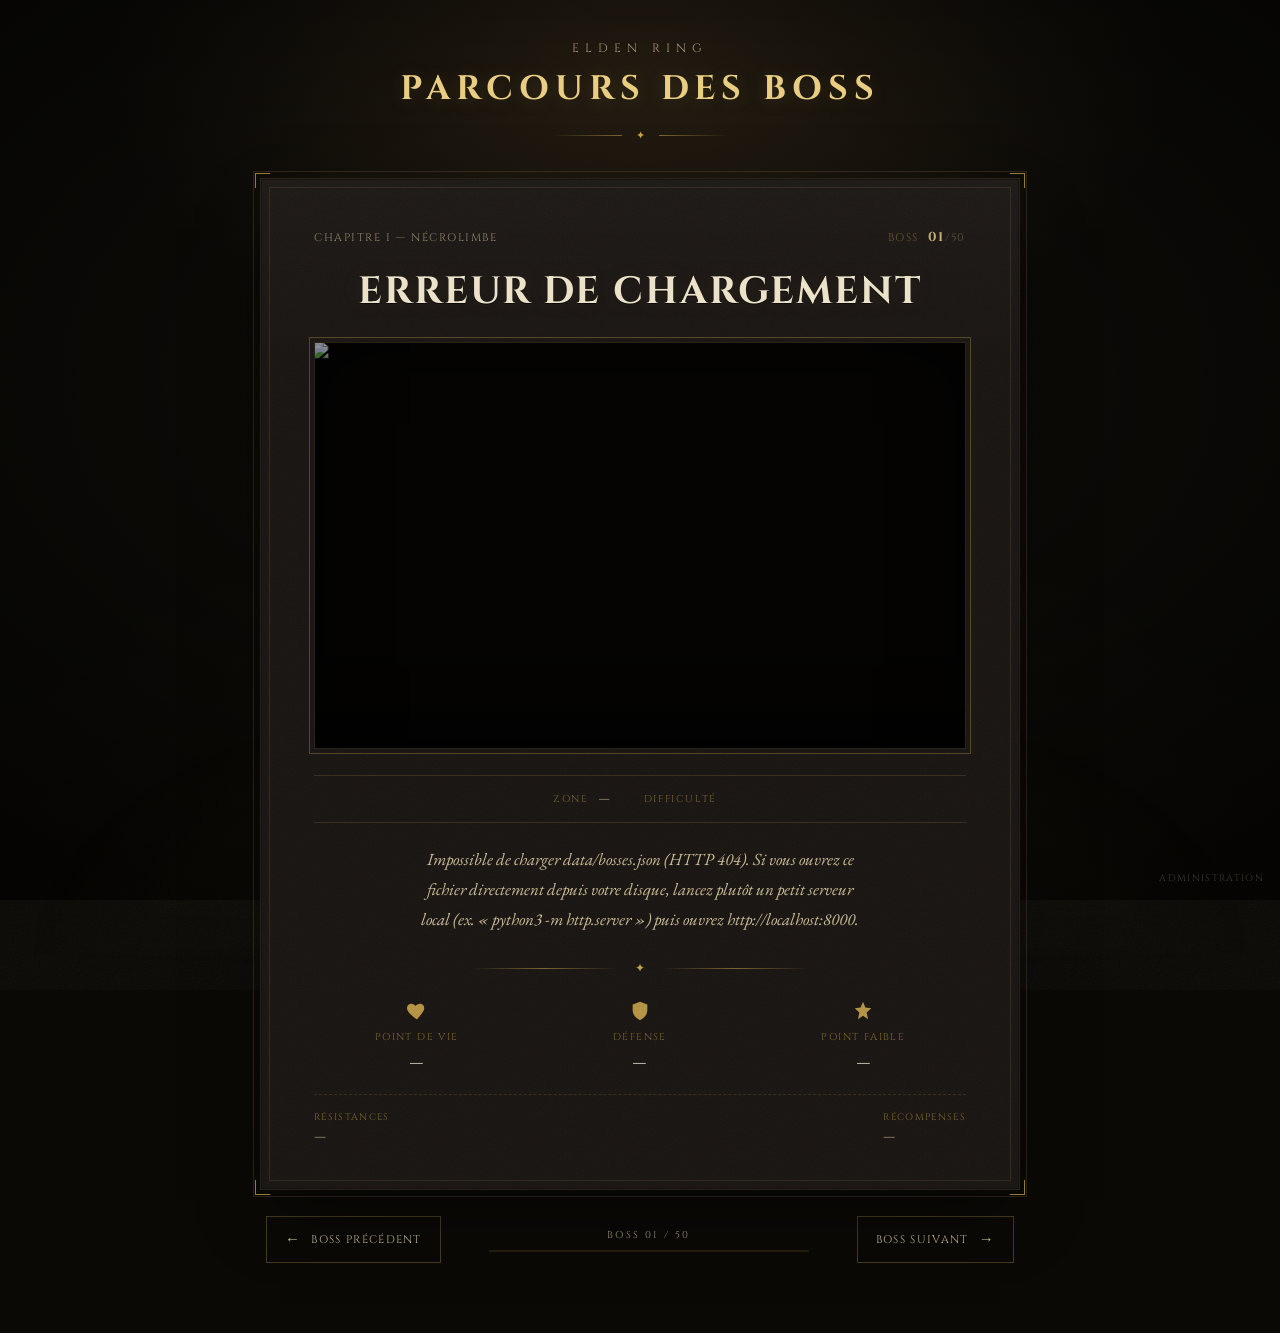
==== index.html @ 46b81570 "Add files via upload" ====
<!DOCTYPE html>
<html lang="fr">
<head>
<meta charset="UTF-8">
<meta name="viewport" content="width=device-width, initial-scale=1.0">
<title>Parcours des Boss — Elden Ring</title>
<link rel="preconnect" href="https://fonts.googleapis.com">
<link rel="preconnect" href="https://fonts.gstatic.com" crossorigin>
<link href="https://fonts.googleapis.com/css2?family=Cinzel:wght@400;500;600;700;800&family=Cinzel+Decorative:wght@700&family=EB+Garamond:ital,wght@0,400;0,500;0,600;1,400;1,500&display=swap" rel="stylesheet">
<link rel="stylesheet" href="style.css">
</head>
<body>

<div class="atmosphere" aria-hidden="true">
  <div class="grain"></div>
  <div class="vignette"></div>
  <div class="fog fog-a"></div>
  <div class="fog fog-b"></div>
  <div class="ember-field" id="emberField"></div>
</div>

<header class="site-header">
  <span class="site-eyebrow">Elden Ring</span>
  <h1 class="site-title">Parcours des Boss</h1>
  <div class="header-rule" aria-hidden="true"><span></span><i>&#10022;</i><span></span></div>
</header>

<main class="stage" id="stage">

  <section class="codex" id="codex" aria-live="polite">
    <div class="codex-frame">
      <span class="corner corner-tl" aria-hidden="true"></span>
      <span class="corner corner-tr" aria-hidden="true"></span>
      <span class="corner corner-bl" aria-hidden="true"></span>
      <span class="corner corner-br" aria-hidden="true"></span>

      <div class="codex-inner" id="codexInner">

        <div class="boss-topline">
          <span class="chapter-tag" id="chapterTag">Chapitre I — N&eacute;crolimbe</span>
          <span class="boss-number"><em>Boss</em> <b id="bossNumber">01</b><i>/50</i></span>
        </div>

        <h2 class="boss-name" id="bossName">&mdash;</h2>

        <div class="boss-portrait">
          <div class="portrait-frame">
            <img id="bossImage" src="images/bosses/placeholder.svg" alt="">
            <div class="portrait-sheen" aria-hidden="true"></div>
          </div>
        </div>

        <div class="boss-substats">
          <div class="substat">
            <span class="substat-label">Zone</span>
            <span class="substat-value" id="bossZone">&mdash;</span>
          </div>
          <div class="substat substat-difficulty">
            <span class="substat-label">Difficult&eacute;</span>
            <span class="stars" id="bossDifficulty" aria-label="Difficult&eacute;"></span>
          </div>
        </div>

        <p class="boss-description" id="bossDescription">&nbsp;</p>

        <div class="ornament-divider" aria-hidden="true"><span></span><i>&#10022;</i><span></span></div>

        <div class="stat-grid">
          <div class="stat-block">
            <svg class="stat-icon" viewBox="0 0 24 24"><path d="M12 21s-7.5-4.7-10.2-9.4C.2 8.6 1.4 5 5 4.2c2.2-.5 4.2.6 5.5 2.4C11.8 4.8 13.8 3.7 16 4.2c3.6.8 4.8 4.4 3.2 7.4C16.5 16.3 12 21 12 21z"/></svg>
            <span class="stat-label">Point de Vie</span>
            <span class="stat-value" id="statHp">&mdash;</span>
          </div>
          <div class="stat-block">
            <svg class="stat-icon" viewBox="0 0 24 24"><path d="M12 2 4 5v6c0 5 3.4 8.9 8 11 4.6-2.1 8-6 8-11V5l-8-3z"/></svg>
            <span class="stat-label">D&eacute;fense</span>
            <span class="stat-value" id="statDef">&mdash;</span>
          </div>
          <div class="stat-block">
            <svg class="stat-icon" viewBox="0 0 24 24"><path d="m12 2 2.6 6.2L21 9l-5 4.5L17.5 21 12 17.3 6.5 21 8 13.5 3 9l6.4-.8z"/></svg>
            <span class="stat-label">Point Faible</span>
            <span class="stat-value" id="statWeak">&mdash;</span>
          </div>
        </div>

        <div class="stat-line">
          <span><span class="stat-line-label">R&eacute;sistances</span><span id="statResist">&mdash;</span></span>
          <span><span class="stat-line-label">R&eacute;compenses</span><span id="statRewards">&mdash;</span></span>
        </div>

      </div>
    </div>

    <nav class="boss-nav" aria-label="Navigation entre les boss">
      <button type="button" class="nav-btn nav-prev" id="prevBtn">
        <span class="nav-arrow">&larr;</span><span class="nav-label">Boss pr&eacute;c&eacute;dent</span>
      </button>

      <div class="progress-wrap">
        <span class="progress-text" id="progressText">BOSS 01 / 50</span>
        <div class="progress-bar"><div class="progress-fill" id="progressFill"></div></div>
      </div>

      <button type="button" class="nav-btn nav-next" id="nextBtn">
        <span class="nav-label">Boss suivant</span><span class="nav-arrow">&rarr;</span>
      </button>
    </nav>
  </section>

</main>

<a class="admin-link" href="admin/index.html">Administration</a>

<div class="chapter-veil" id="chapterVeil" aria-hidden="true">
  <div class="chapter-veil-inner">
    <span class="cv-eyebrow" id="cvEyebrow">Chapitre II</span>
    <h2 class="cv-title" id="cvTitle">Liurnia</h2>
    <span class="cv-sub" id="cvSub">Des Lacs</span>
    <div class="cv-rule"><span></span><i>&#10022;</i><span></span></div>
  </div>
</div>

<script src="script.js"></script>
</body>
</html>
---- style.css ----
/* ================================================================
   TOKENS
================================================================ */
:root{
  --c-void:        #0a0906;
  --c-void-2:      #0f0d09;
  --c-stone:       #171310;
  --c-stone-2:     #1e1811;
  --c-stone-edge:  #2a2317;
  --c-parchment:   #cdbd97;
  --c-parchment-2: #a99a78;
  --c-bone:        #ece2c9;
  --c-gold:        #c7a24c;
  --c-gold-bright: #e8cd83;
  --c-gold-dim:    #7d6532;
  --c-ember:       #7c4327;
  --c-ember-bright:#b6733c;
  --c-shadow:      rgba(0,0,0,.55);

  --f-display: 'Cinzel', 'Cinzel Decorative', 'Times New Roman', serif;
  --f-body:    'EB Garamond', 'Georgia', serif;

  --radius: 2px;
  --dur-fast: .5s;
  --dur-slow: 1.1s;
  --ease-soft: cubic-bezier(.22,.61,.28,1);
}

*{ box-sizing: border-box; }

html{ scroll-behavior: smooth; }

body{
  margin:0;
  min-height:100vh;
  background: var(--c-void);
  color: var(--c-parchment);
  font-family: var(--f-body);
  overflow-x:hidden;
  position:relative;
}

::selection{ background: var(--c-gold-dim); color: var(--c-bone); }

@media (prefers-reduced-motion: reduce){
  *{ animation-duration: .01ms !important; animation-iteration-count: 1 !important; transition-duration: .01ms !important; scroll-behavior:auto !important; }
}

/* ================================================================
   ATMOSPHERE — background texture, vignette, fog, embers
================================================================ */
.atmosphere{
  position:fixed; inset:0; z-index:0; pointer-events:none;
  background:
    radial-gradient(ellipse 70% 55% at 50% 8%, #241c11 0%, transparent 60%),
    radial-gradient(ellipse 90% 70% at 50% 100%, #14100a 0%, var(--c-void) 65%),
    linear-gradient(180deg, #0d0b08 0%, var(--c-void) 45%, #0c0a07 100%);
}

.grain{
  position:absolute; inset:-10%;
  opacity:.05; mix-blend-mode: overlay;
  background-image: url("data:image/svg+xml;utf8,<svg xmlns='http://www.w3.org/2000/svg' width='140' height='140'><filter id='n'><feTurbulence type='fractalNoise' baseFrequency='0.9' numOctaves='2' stitchTiles='stitch'/></filter><rect width='100%25' height='100%25' filter='url(%23n)'/></svg>");
  background-size: 180px 180px;
}

.vignette{
  position:absolute; inset:0;
  background: radial-gradient(ellipse 75% 65% at 50% 42%, transparent 45%, rgba(0,0,0,.6) 100%);
}

.fog{
  position:absolute; height:46vh; width:140%; left:-20%;
  background: radial-gradient(ellipse 50% 100% at 50% 100%, rgba(140,120,80,.06), transparent 70%);
  filter: blur(6px);
}
.fog-a{ bottom:-6vh; animation: driftFog 46s linear infinite; }
.fog-b{ bottom:-2vh; opacity:.6; animation: driftFog 68s linear infinite reverse; }
@keyframes driftFog{
  0%{ transform: translateX(-4%); }
  50%{ transform: translateX(4%); }
  100%{ transform: translateX(-4%); }
}

.ember-field{ position:absolute; inset:0; overflow:hidden; }
.ember{
  position:absolute; bottom:-10px; width:3px; height:3px; border-radius:50%;
  background: var(--c-gold);
  box-shadow: 0 0 4px 1px rgba(199,162,76,.6);
  opacity:0;
  animation-name: emberRise;
  animation-timing-function: ease-in-out;
  animation-iteration-count: infinite;
}
@keyframes emberRise{
  0%{ transform: translateY(0) translateX(0); opacity:0; }
  8%{ opacity:.55; }
  90%{ opacity:.25; }
  100%{ transform: translateY(-92vh) translateX(20px); opacity:0; }
}

/* ================================================================
   HEADER
================================================================ */
.site-header{
  position:relative; z-index:2;
  text-align:center;
  padding: 40px 20px 8px;
}
.site-eyebrow{
  display:block;
  font-family: var(--f-display);
  font-size: 12px;
  letter-spacing: .5em;
  color: var(--c-parchment-2);
  text-transform: uppercase;
}
.site-title{
  margin: 10px 0 0;
  font-family: var(--f-display);
  font-weight: 700;
  font-size: clamp(22px, 3.4vw, 34px);
  letter-spacing: .18em;
  text-transform: uppercase;
  color: var(--c-gold-bright);
  text-shadow: 0 2px 18px rgba(199,162,76,.18);
}
.header-rule{
  display:flex; align-items:center; justify-content:center; gap:14px;
  max-width:260px; margin: 16px auto 0; color: var(--c-gold-dim);
}
.header-rule span{ height:1px; width:70px; background: linear-gradient(90deg, transparent, var(--c-gold-dim)); }
.header-rule span:last-child{ background: linear-gradient(270deg, transparent, var(--c-gold-dim)); }
.header-rule i{ font-style:normal; font-size:11px; color: var(--c-gold); }

/* ================================================================
   STAGE / CODEX CARD
================================================================ */
.stage{
  position:relative; z-index:2;
  display:flex; flex-direction:column; align-items:center;
  padding: 28px 18px 70px;
  min-height: 70vh;
}

.codex{
  width:100%; max-width: 760px;
  display:flex; flex-direction:column; align-items:center;
}

.codex-frame{
  position:relative; width:100%;
  background:
    linear-gradient(180deg, rgba(255,255,255,.02), transparent 18%),
    var(--c-stone);
  border: 1px solid var(--c-stone-edge);
  outline: 1px solid rgba(199,162,76,.16);
  outline-offset: 6px;
  box-shadow: 0 30px 70px -20px var(--c-shadow), 0 0 0 1px rgba(0,0,0,.4) inset;
  padding: 8px;
}
.codex-frame::before{ /* subtle stone texture */
  content:""; position:absolute; inset:0;
  background-image: url("data:image/svg+xml;utf8,<svg xmlns='http://www.w3.org/2000/svg' width='90' height='90'><filter id='n'><feTurbulence type='fractalNoise' baseFrequency='0.75' numOctaves='2'/></filter><rect width='100%25' height='100%25' filter='url(%23n)' opacity='0.05'/></svg>");
  pointer-events:none;
}

.corner{
  position:absolute; width:15px; height:15px;
  border: 1px solid var(--c-gold);
  opacity:.75;
}
.corner-tl{ top:-6px; left:-6px; border-right:none; border-bottom:none; }
.corner-tr{ top:-6px; right:-6px; border-left:none; border-bottom:none; }
.corner-bl{ bottom:-6px; left:-6px; border-right:none; border-top:none; }
.corner-br{ bottom:-6px; right:-6px; border-left:none; border-top:none; }

.codex-inner{
  position:relative;
  padding: 40px 44px 36px;
  border: 1px solid rgba(199,162,76,.14);
}

/* --- top line: chapter + boss number --- */
.boss-topline{
  display:flex; align-items:baseline; justify-content:space-between;
  font-family: var(--f-display);
  text-transform: uppercase;
  font-size: 11px;
  letter-spacing:.14em;
  color: var(--c-parchment-2);
  margin-bottom: 22px;
  opacity:.85;
}
.chapter-tag{ animation: fadeUp var(--dur-slow) var(--ease-soft) both; }
.boss-number{ animation: fadeUp var(--dur-slow) var(--ease-soft) both; }
.boss-number em{ font-style:normal; color: var(--c-gold-dim); margin-right:5px; }
.boss-number b{ color: var(--c-gold-bright); font-size:13px; }
.boss-number i{ font-style:normal; color: var(--c-parchment-2); opacity:.6; margin-left:1px; }

/* --- boss name --- */
.boss-name{
  margin: 0 0 26px;
  text-align:center;
  font-family: var(--f-display);
  font-weight: 700;
  font-size: clamp(24px, 4vw, 38px);
  line-height:1.25;
  letter-spacing:.05em;
  text-transform: uppercase;
  color: var(--c-bone);
  text-shadow: 0 1px 0 rgba(0,0,0,.6), 0 0 26px rgba(199,162,76,.10);
  animation: fadeUp var(--dur-slow) var(--ease-soft) both;
  animation-delay: .06s;
}

/* --- portrait --- */
.boss-portrait{
  margin: 0 0 26px;
  animation: fadeUp var(--dur-slow) var(--ease-soft) both;
  animation-delay: .12s;
}
.portrait-frame{
  position:relative;
  aspect-ratio: 16 / 10;
  overflow:hidden;
  border: 1px solid var(--c-stone-edge);
  outline: 1px solid rgba(199,162,76,.35);
  outline-offset: 4px;
  background: #050403;
}
.portrait-frame img{
  width:100%; height:100%; object-fit: cover;
  display:block;
  filter: saturate(.94) contrast(1.03);
  transform: scale(1.015);
  transition: transform 1.4s var(--ease-soft), opacity .6s ease;
}
.portrait-sheen{
  position:absolute; inset:0; pointer-events:none;
  background: linear-gradient(180deg, rgba(0,0,0,.05) 0%, transparent 30%, transparent 70%, rgba(0,0,0,.55) 100%);
  box-shadow: inset 0 0 60px 10px rgba(0,0,0,.5);
}

/* --- zone / difficulty --- */
.boss-substats{
  display:flex; align-items:center; justify-content:center; gap: 34px;
  padding: 14px 0;
  margin-bottom: 22px;
  border-top: 1px solid rgba(199,162,76,.18);
  border-bottom: 1px solid rgba(199,162,76,.18);
  animation: fadeUp var(--dur-slow) var(--ease-soft) both;
  animation-delay: .18s;
  flex-wrap: wrap;
}
.substat{ display:flex; align-items:center; gap:10px; }
.substat-label{
  font-family: var(--f-display); font-size:10px; letter-spacing:.16em;
  text-transform:uppercase; color: var(--c-gold-dim);
}
.substat-value{
  font-family: var(--f-display); font-size:13px; letter-spacing:.08em;
  text-transform:uppercase; color: var(--c-parchment);
}
.stars{ display:inline-flex; gap:4px; }
.stars .star{ width:13px; height:13px; display:inline-block; }
.stars .star svg{ width:100%; height:100%; }
.stars .star.filled svg{ fill: var(--c-gold); }
.stars .star.empty svg{ fill: none; stroke: var(--c-gold-dim); stroke-width:1.4; }

/* --- description --- */
.boss-description{
  margin: 0 auto 8px;
  max-width: 56ch;
  text-align:center;
  font-family: var(--f-body);
  font-style: italic;
  font-size: 17px;
  line-height:1.75;
  color: var(--c-parchment);
  animation: fadeUp var(--dur-slow) var(--ease-soft) both;
  animation-delay: .26s;
}

/* --- divider --- */
.ornament-divider{
  display:flex; align-items:center; justify-content:center; gap:16px;
  margin: 26px auto 24px; max-width: 340px;
  color: var(--c-gold-dim);
  animation: fadeUp var(--dur-slow) var(--ease-soft) both;
  animation-delay: .3s;
}
.ornament-divider span{ height:1px; flex:1; background: linear-gradient(90deg, transparent, var(--c-gold-dim), transparent); }
.ornament-divider i{ font-style:normal; font-size:12px; color: var(--c-gold); }

/* --- stat grid --- */
.stat-grid{
  display:grid; grid-template-columns: repeat(3, 1fr); gap: 18px;
  margin-bottom: 20px;
  animation: fadeUp var(--dur-slow) var(--ease-soft) both;
  animation-delay: .36s;
}
.stat-block{
  display:flex; flex-direction:column; align-items:center; gap:8px;
  text-align:center;
}
.stat-icon{ width:22px; height:22px; fill: var(--c-gold); opacity:.9; }
.stat-label{
  font-family: var(--f-display); font-size:10px; letter-spacing:.14em;
  text-transform:uppercase; color: var(--c-gold-dim);
}
.stat-value{
  font-family: var(--f-display); font-weight:600; font-size:16px;
  color: var(--c-bone); letter-spacing:.03em;
}

.stat-line{
  display:flex; justify-content:space-between; gap:20px; flex-wrap:wrap;
  padding-top: 16px; border-top: 1px dashed rgba(199,162,76,.18);
  font-size: 13px; color: var(--c-parchment-2);
  animation: fadeUp var(--dur-slow) var(--ease-soft) both;
  animation-delay: .42s;
}
.stat-line span{ display:block; }
.stat-line-label{
  display:block; font-family: var(--f-display); font-size:9.5px;
  letter-spacing:.14em; text-transform:uppercase; color: var(--c-gold-dim);
  margin-bottom: 3px;
}

@keyframes fadeUp{
  from{ opacity:0; transform: translateY(10px); }
  to{ opacity:1; transform: translateY(0); }
}

/* ================================================================
   TRANSITIONS between bosses (JS toggles these on #codexInner)
================================================================ */
.codex-inner.is-leaving{
  animation: leaveOut .38s ease forwards;
}
.codex-inner.is-leaving .boss-portrait img{ transform: scale(1.05); opacity:.4; }
@keyframes leaveOut{
  to{ opacity:0; transform: translateY(-8px); }
}
.codex-inner.is-entering > *{ animation-play-state: running; }

/* ================================================================
   NAVIGATION
================================================================ */
.boss-nav{
  width:100%; max-width: 760px;
  display:flex; align-items:center; justify-content:space-between; gap: 18px;
  margin-top: 26px; padding: 0 6px;
  flex-wrap: wrap;
}
.nav-btn{
  display:inline-flex; align-items:center; gap:10px;
  background:transparent; border:1px solid rgba(199,162,76,.32);
  color: var(--c-parchment); font-family: var(--f-display);
  font-size: 11px; letter-spacing:.12em; text-transform:uppercase;
  padding: 12px 18px; cursor:pointer;
  transition: border-color .3s ease, color .3s ease, background .3s ease, transform .3s ease;
}
.nav-btn:hover:not(:disabled){
  border-color: var(--c-gold); color: var(--c-gold-bright);
  background: rgba(199,162,76,.06);
}
.nav-btn:active:not(:disabled){ transform: translateY(1px); }
.nav-btn:disabled{ opacity:.25; cursor:default; }
.nav-btn:focus-visible{ outline: 2px solid var(--c-gold); outline-offset:3px; }
.nav-arrow{ font-size:15px; }

.progress-wrap{ flex:1; min-width:180px; max-width:320px; text-align:center; }
.progress-text{
  display:block; font-family: var(--f-display); font-size:10px;
  letter-spacing:.22em; color: var(--c-parchment-2); margin-bottom:8px;
}
.progress-bar{
  height:2px; width:100%; background: rgba(199,162,76,.14); position:relative;
}
.progress-fill{
  position:absolute; left:0; top:0; height:100%;
  background: linear-gradient(90deg, var(--c-gold-dim), var(--c-gold));
  transition: width .6s var(--ease-soft);
}

/* ================================================================
   ADMIN LINK (discreet)
================================================================ */
.admin-link{
  position:fixed; right:16px; bottom:14px; z-index:5;
  font-family: var(--f-display); font-size:9.5px; letter-spacing:.14em;
  text-transform:uppercase; color: var(--c-parchment-2);
  text-decoration:none; opacity:.35;
  border-bottom: 1px solid transparent;
  transition: opacity .3s ease, border-color .3s ease;
}
.admin-link:hover{ opacity:.85; border-color: var(--c-gold-dim); }

/* ================================================================
   CHAPTER VEIL (full-screen transition)
================================================================ */
.chapter-veil{
  position:fixed; inset:0; z-index:20;
  display:flex; align-items:center; justify-content:center;
  background:
    radial-gradient(ellipse 60% 50% at 50% 45%, rgba(199,162,76,.05), transparent 60%),
    var(--c-void);
  opacity:0; visibility:hidden; pointer-events:none;
  transition: opacity 1s var(--ease-soft), visibility 1s;
}
.chapter-veil::before{
  content:""; position:absolute; inset:0;
  background-image: url("data:image/svg+xml;utf8,<svg xmlns='http://www.w3.org/2000/svg' width='140' height='140'><filter id='n'><feTurbulence type='fractalNoise' baseFrequency='0.9' numOctaves='2'/></filter><rect width='100%25' height='100%25' filter='url(%23n)' opacity='0.05'/></svg>");
}
.chapter-veil.active{ opacity:1; visibility:visible; pointer-events:auto; }
.chapter-veil-inner{ text-align:center; padding: 20px; transform: translateY(6px); opacity:0; transition: opacity 1.1s var(--ease-soft) .15s, transform 1.1s var(--ease-soft) .15s; }
.chapter-veil.active .chapter-veil-inner{ opacity:1; transform: translateY(0); }
.cv-eyebrow{
  display:block; font-family: var(--f-display); font-size:13px;
  letter-spacing:.5em; text-transform:uppercase; color: var(--c-gold-dim);
}
.cv-title{
  margin: 18px 0 4px; font-family: var(--f-display); font-weight:800;
  font-size: clamp(34px, 7vw, 68px); letter-spacing:.08em; text-transform:uppercase;
  color: var(--c-gold-bright);
  text-shadow: 0 0 60px rgba(199,162,76,.28);
}
.cv-sub{
  display:block; font-family: var(--f-body); font-style:italic; font-size:17px;
  letter-spacing:.12em; color: var(--c-parchment-2); text-transform:uppercase;
}
.cv-rule{ display:flex; align-items:center; justify-content:center; gap:14px; max-width:260px; margin: 22px auto 0; color: var(--c-gold-dim); }
.cv-rule span{ height:1px; width:70px; background: linear-gradient(90deg, transparent, var(--c-gold-dim)); }
.cv-rule span:last-child{ background: linear-gradient(270deg, transparent, var(--c-gold-dim)); }
.cv-rule i{ font-style:normal; font-size:12px; color: var(--c-gold); }

/* ================================================================
   RESPONSIVE
================================================================ */
@media (max-width: 900px){
  .codex-inner{ padding: 34px 30px 30px; }
  .boss-substats{ gap:22px; }
}

@media (max-width: 620px){
  .site-header{ padding: 30px 16px 4px; }
  .site-title{ letter-spacing:.12em; }
  .codex-inner{ padding: 26px 18px 24px; }
  .boss-name{ font-size: clamp(19px, 6.4vw, 26px); margin-bottom:18px; }
  .boss-topline{ font-size:10px; }
  .stat-grid{ grid-template-columns: 1fr 1fr 1fr; gap:10px; }
  .stat-label{ font-size:8.6px; }
  .stat-value{ font-size:13px; }
  .boss-description{ font-size:15.5px; line-height:1.65; }
  .boss-nav{ justify-content:center; }
  .nav-btn{ flex:1 1 auto; justify-content:center; padding:12px 10px; font-size:10px; }
  .nav-label{ display:inline; }
  .progress-wrap{ order:3; width:100%; max-width:none; margin-top:6px; }
  .stat-line{ flex-direction:column; gap:12px; }
  .cv-title{ font-size: clamp(28px, 10vw, 44px); }
  .admin-link{ bottom:8px; right:10px; font-size:8.5px; }
}

@media (max-width: 380px){
  .nav-label{ display:none; }
  .nav-btn{ padding:12px; }
}
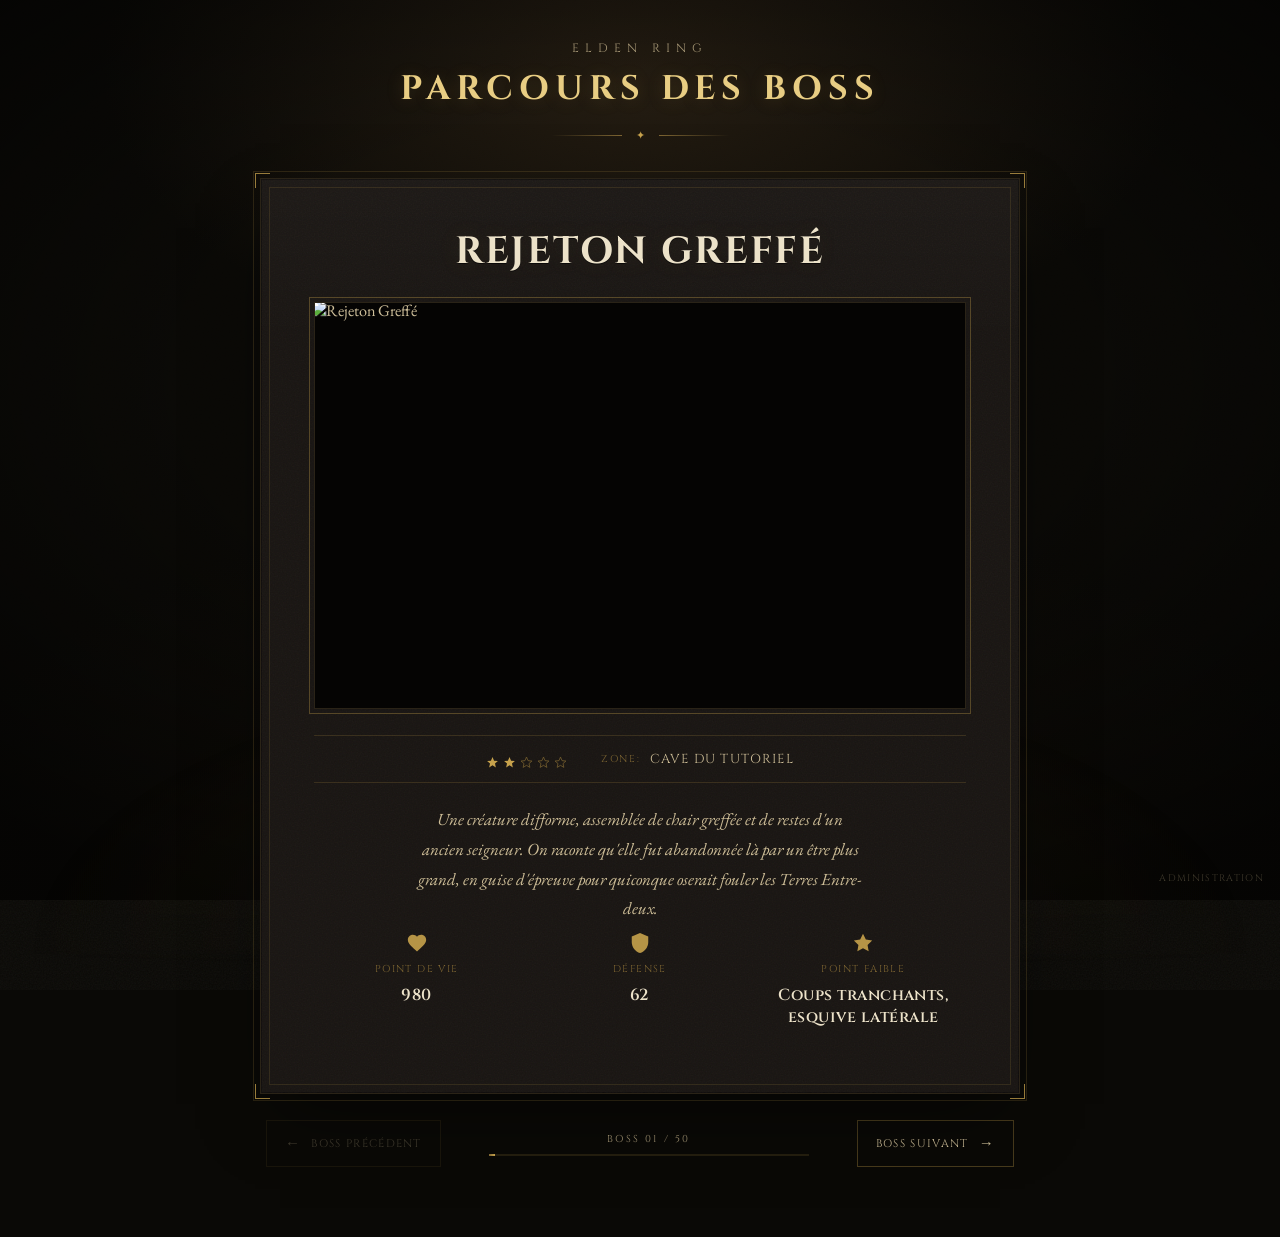
==== commit 0b69ca75: "Update index.html" ====
--- a/index.html
+++ b/index.html
@@ -34,10 +34,11 @@
       <span class="corner corner-bl" aria-hidden="true"></span>
       <span class="corner corner-br" aria-hidden="true"></span>
 
-      <div class="codex-inner" id="codexInner">
+      <!-- Structure mise à jour pour correspondre au screen -->
+      <div class="codex-inner screen-accurate" id="codexInner">
 
-        <div class="boss-topline">
-          <span class="chapter-tag" id="chapterTag">Chapitre I — N&eacute;crolimbe</span>
+        <div class="boss-topline" style="display: none;">
+          <span class="chapter-tag" id="chapterTag">Chapitre I — Nécrolimbe</span>
           <span class="boss-number"><em>Boss</em> <b id="bossNumber">01</b><i>/50</i></span>
         </div>
 
@@ -46,54 +47,56 @@
         <div class="boss-portrait">
           <div class="portrait-frame">
             <img id="bossImage" src="images/bosses/placeholder.svg" alt="">
-            <div class="portrait-sheen" aria-hidden="true"></div>
           </div>
         </div>
 
         <div class="boss-substats">
+          <div class="substat substat-difficulty">
+            <span class="substat-label" style="display: none;">Difficulté</span>
+            <span class="stars" id="bossDifficulty" aria-label="Difficulté"></span>
+          </div>
           <div class="substat">
-            <span class="substat-label">Zone</span>
+            <span class="substat-label">ZONE:</span>
             <span class="substat-value" id="bossZone">&mdash;</span>
-          </div>
-          <div class="substat substat-difficulty">
-            <span class="substat-label">Difficult&eacute;</span>
-            <span class="stars" id="bossDifficulty" aria-label="Difficult&eacute;"></span>
           </div>
         </div>
 
+        <div class="screen-divider" aria-hidden="true"></div>
+
         <p class="boss-description" id="bossDescription">&nbsp;</p>
 
-        <div class="ornament-divider" aria-hidden="true"><span></span><i>&#10022;</i><span></span></div>
+        <div class="screen-divider" aria-hidden="true"></div>
 
         <div class="stat-grid">
           <div class="stat-block">
-            <svg class="stat-icon" viewBox="0 0 24 24"><path d="M12 21s-7.5-4.7-10.2-9.4C.2 8.6 1.4 5 5 4.2c2.2-.5 4.2.6 5.5 2.4C11.8 4.8 13.8 3.7 16 4.2c3.6.8 4.8 4.4 3.2 7.4C16.5 16.3 12 21 12 21z"/></svg>
-            <span class="stat-label">Point de Vie</span>
+            <svg class="stat-icon" viewBox="0 0 24 24"><path d="M12 21.35l-1.45-1.32C5.4 15.36 2 12.28 2 8.5 2 5.42 4.42 3 7.5 3c1.74 0 3.41.81 4.5 2.09C13.09 3.81 14.76 3 16.5 3 19.58 3 22 5.42 22 8.5c0 3.78-3.4 6.86-8.55 11.54L12 21.35z"/></svg>
+            <span class="stat-label">POINT DE VIE</span>
             <span class="stat-value" id="statHp">&mdash;</span>
           </div>
           <div class="stat-block">
-            <svg class="stat-icon" viewBox="0 0 24 24"><path d="M12 2 4 5v6c0 5 3.4 8.9 8 11 4.6-2.1 8-6 8-11V5l-8-3z"/></svg>
-            <span class="stat-label">D&eacute;fense</span>
+            <svg class="stat-icon" viewBox="0 0 24 24"><path d="M12 1L3 5v6c0 5.55 3.84 10.74 9 12 5.16-1.26 9-6.45 9-12V5l-9-4z"/></svg>
+            <span class="stat-label">DÉFENSE</span>
             <span class="stat-value" id="statDef">&mdash;</span>
           </div>
           <div class="stat-block">
-            <svg class="stat-icon" viewBox="0 0 24 24"><path d="m12 2 2.6 6.2L21 9l-5 4.5L17.5 21 12 17.3 6.5 21 8 13.5 3 9l6.4-.8z"/></svg>
-            <span class="stat-label">Point Faible</span>
+            <svg class="stat-icon" viewBox="0 0 24 24"><path d="M12 2L15.09 8.26L22 9.27L17 14.14L18.18 21.02L12 17.77L5.82 21.02L7 14.14L2 9.27L8.91 8.26L12 2Z"/></svg>
+            <span class="stat-label">POINT FAIBLE</span>
             <span class="stat-value" id="statWeak">&mdash;</span>
           </div>
         </div>
 
-        <div class="stat-line">
-          <span><span class="stat-line-label">R&eacute;sistances</span><span id="statResist">&mdash;</span></span>
-          <span><span class="stat-line-label">R&eacute;compenses</span><span id="statRewards">&mdash;</span></span>
+        <div class="stat-line" style="display: none;">
+          <span><span class="stat-line-label">Résistances</span><span id="statResist">&mdash;</span></span>
+          <span><span class="stat-line-label">Récompenses</span><span id="statRewards">&mdash;</span></span>
         </div>
 
+        <div class="bottom-ornament"></div>
       </div>
     </div>
 
     <nav class="boss-nav" aria-label="Navigation entre les boss">
       <button type="button" class="nav-btn nav-prev" id="prevBtn">
-        <span class="nav-arrow">&larr;</span><span class="nav-label">Boss pr&eacute;c&eacute;dent</span>
+        <span class="nav-arrow">&larr;</span><span class="nav-label">Boss précédent</span>
       </button>
 
       <div class="progress-wrap">
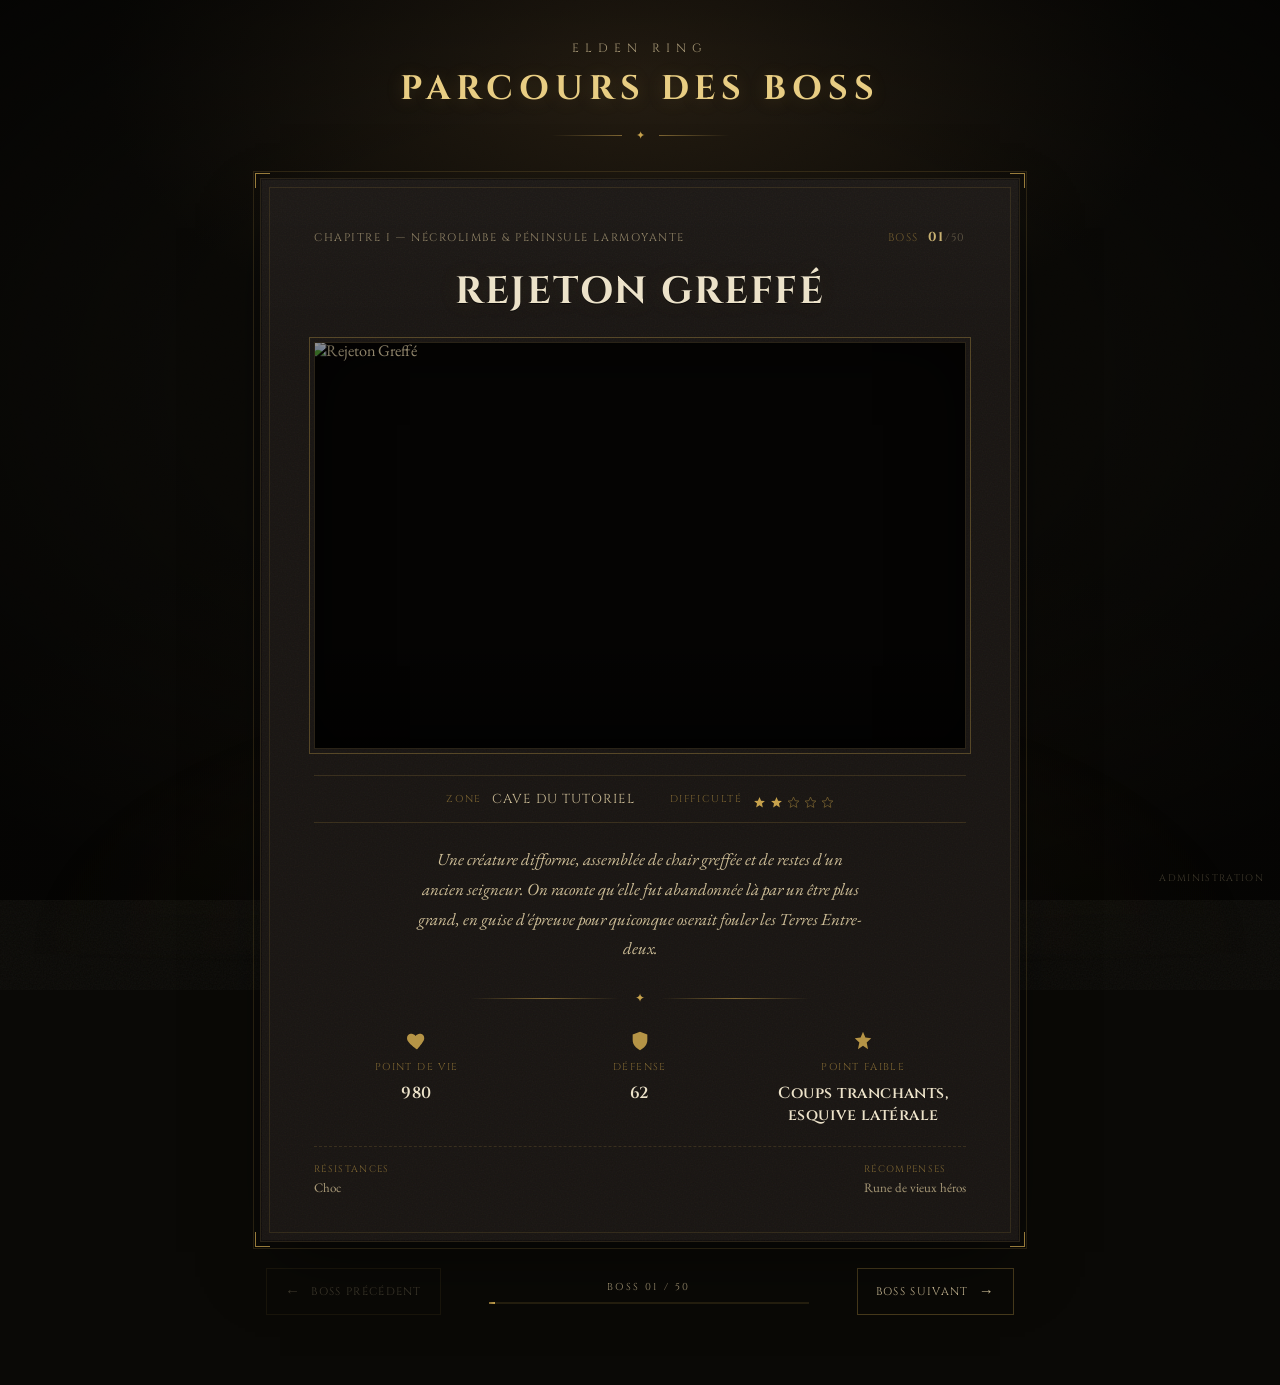
==== commit e49279c9: "Update index.html" ====
--- a/index.html
+++ b/index.html
@@ -34,11 +34,10 @@
       <span class="corner corner-bl" aria-hidden="true"></span>
       <span class="corner corner-br" aria-hidden="true"></span>
 
-      <!-- Structure mise à jour pour correspondre au screen -->
-      <div class="codex-inner screen-accurate" id="codexInner">
+      <div class="codex-inner" id="codexInner">
 
-        <div class="boss-topline" style="display: none;">
-          <span class="chapter-tag" id="chapterTag">Chapitre I — Nécrolimbe</span>
+        <div class="boss-topline">
+          <span class="chapter-tag" id="chapterTag">Chapitre I — N&eacute;crolimbe</span>
           <span class="boss-number"><em>Boss</em> <b id="bossNumber">01</b><i>/50</i></span>
         </div>
 
@@ -47,56 +46,54 @@
         <div class="boss-portrait">
           <div class="portrait-frame">
             <img id="bossImage" src="images/bosses/placeholder.svg" alt="">
+            <div class="portrait-sheen" aria-hidden="true"></div>
           </div>
         </div>
 
         <div class="boss-substats">
+          <div class="substat">
+            <span class="substat-label">Zone</span>
+            <span class="substat-value" id="bossZone">&mdash;</span>
+          </div>
           <div class="substat substat-difficulty">
-            <span class="substat-label" style="display: none;">Difficulté</span>
-            <span class="stars" id="bossDifficulty" aria-label="Difficulté"></span>
-          </div>
-          <div class="substat">
-            <span class="substat-label">ZONE:</span>
-            <span class="substat-value" id="bossZone">&mdash;</span>
+            <span class="substat-label">Difficult&eacute;</span>
+            <span class="stars" id="bossDifficulty" aria-label="Difficult&eacute;"></span>
           </div>
         </div>
 
-        <div class="screen-divider" aria-hidden="true"></div>
-
         <p class="boss-description" id="bossDescription">&nbsp;</p>
 
-        <div class="screen-divider" aria-hidden="true"></div>
+        <div class="ornament-divider" aria-hidden="true"><span></span><i>&#10022;</i><span></span></div>
 
         <div class="stat-grid">
           <div class="stat-block">
-            <svg class="stat-icon" viewBox="0 0 24 24"><path d="M12 21.35l-1.45-1.32C5.4 15.36 2 12.28 2 8.5 2 5.42 4.42 3 7.5 3c1.74 0 3.41.81 4.5 2.09C13.09 3.81 14.76 3 16.5 3 19.58 3 22 5.42 22 8.5c0 3.78-3.4 6.86-8.55 11.54L12 21.35z"/></svg>
-            <span class="stat-label">POINT DE VIE</span>
+            <svg class="stat-icon" viewBox="0 0 24 24"><path d="M12 21s-7.5-4.7-10.2-9.4C.2 8.6 1.4 5 5 4.2c2.2-.5 4.2.6 5.5 2.4C11.8 4.8 13.8 3.7 16 4.2c3.6.8 4.8 4.4 3.2 7.4C16.5 16.3 12 21 12 21z"/></svg>
+            <span class="stat-label">Point de Vie</span>
             <span class="stat-value" id="statHp">&mdash;</span>
           </div>
           <div class="stat-block">
-            <svg class="stat-icon" viewBox="0 0 24 24"><path d="M12 1L3 5v6c0 5.55 3.84 10.74 9 12 5.16-1.26 9-6.45 9-12V5l-9-4z"/></svg>
-            <span class="stat-label">DÉFENSE</span>
+            <svg class="stat-icon" viewBox="0 0 24 24"><path d="M12 2 4 5v6c0 5 3.4 8.9 8 11 4.6-2.1 8-6 8-11V5l-8-3z"/></svg>
+            <span class="stat-label">D&eacute;fense</span>
             <span class="stat-value" id="statDef">&mdash;</span>
           </div>
           <div class="stat-block">
-            <svg class="stat-icon" viewBox="0 0 24 24"><path d="M12 2L15.09 8.26L22 9.27L17 14.14L18.18 21.02L12 17.77L5.82 21.02L7 14.14L2 9.27L8.91 8.26L12 2Z"/></svg>
-            <span class="stat-label">POINT FAIBLE</span>
+            <svg class="stat-icon" viewBox="0 0 24 24"><path d="m12 2 2.6 6.2L21 9l-5 4.5L17.5 21 12 17.3 6.5 21 8 13.5 3 9l6.4-.8z"/></svg>
+            <span class="stat-label">Point Faible</span>
             <span class="stat-value" id="statWeak">&mdash;</span>
           </div>
         </div>
 
-        <div class="stat-line" style="display: none;">
-          <span><span class="stat-line-label">Résistances</span><span id="statResist">&mdash;</span></span>
-          <span><span class="stat-line-label">Récompenses</span><span id="statRewards">&mdash;</span></span>
+        <div class="stat-line">
+          <span><span class="stat-line-label">R&eacute;sistances</span><span id="statResist">&mdash;</span></span>
+          <span><span class="stat-line-label">R&eacute;compenses</span><span id="statRewards">&mdash;</span></span>
         </div>
 
-        <div class="bottom-ornament"></div>
       </div>
     </div>
 
     <nav class="boss-nav" aria-label="Navigation entre les boss">
       <button type="button" class="nav-btn nav-prev" id="prevBtn">
-        <span class="nav-arrow">&larr;</span><span class="nav-label">Boss précédent</span>
+        <span class="nav-arrow">&larr;</span><span class="nav-label">Boss pr&eacute;c&eacute;dent</span>
       </button>
 
       <div class="progress-wrap">
--- a/style.css
+++ b/style.css
@@ -159,7 +159,7 @@
   box-shadow: 0 30px 70px -20px var(--c-shadow), 0 0 0 1px rgba(0,0,0,.4) inset;
   padding: 8px;
 }
-.codex-frame::before{ /* subtle stone texture */
+.codex-frame::before{
   content:""; position:absolute; inset:0;
   background-image: url("data:image/svg+xml;utf8,<svg xmlns='http://www.w3.org/2000/svg' width='90' height='90'><filter id='n'><feTurbulence type='fractalNoise' baseFrequency='0.75' numOctaves='2'/></filter><rect width='100%25' height='100%25' filter='url(%23n)' opacity='0.05'/></svg>");
   pointer-events:none;
@@ -334,7 +334,7 @@
 }
 
 /* ================================================================
-   TRANSITIONS between bosses (JS toggles these on #codexInner)
+   TRANSITIONS between bosses
 ================================================================ */
 .codex-inner.is-leaving{
   animation: leaveOut .38s ease forwards;
@@ -386,7 +386,7 @@
 }
 
 /* ================================================================
-   ADMIN LINK (discreet)
+   ADMIN LINK
 ================================================================ */
 .admin-link{
   position:fixed; right:16px; bottom:14px; z-index:5;
@@ -399,7 +399,7 @@
 .admin-link:hover{ opacity:.85; border-color: var(--c-gold-dim); }
 
 /* ================================================================
-   CHAPTER VEIL (full-screen transition)
+   CHAPTER VEIL
 ================================================================ */
 .chapter-veil{
   position:fixed; inset:0; z-index:20;
@@ -435,6 +435,142 @@
 .cv-rule span{ height:1px; width:70px; background: linear-gradient(90deg, transparent, var(--c-gold-dim)); }
 .cv-rule span:last-child{ background: linear-gradient(270deg, transparent, var(--c-gold-dim)); }
 .cv-rule i{ font-style:normal; font-size:12px; color: var(--c-gold); }
+
+
+/* ================================================================
+   OVERRIDE: DESIGN IDENTIQUE AU SCREENSHOT
+================================================================ */
+
+.codex-inner.screen-accurate {
+  background: #0d0c0a; 
+  border: 1px solid rgba(255, 255, 255, 0.05);
+  padding: 30px 40px 40px;
+}
+
+/* Le Titre */
+.screen-accurate .boss-name {
+  font-family: var(--f-display);
+  font-size: 28px;
+  font-weight: 400;
+  letter-spacing: 0.02em;
+  color: #e5dac3;
+  text-shadow: none;
+  margin-bottom: 16px;
+}
+
+/* L'Image */
+.screen-accurate .portrait-frame {
+  border: 1px solid #000;
+  outline: none;
+  box-shadow: none;
+  background: #000;
+  aspect-ratio: 16 / 9;
+}
+.screen-accurate .portrait-sheen {
+  display: none;
+}
+
+/* Étoiles et Zone */
+.screen-accurate .boss-substats {
+  display: flex;
+  flex-direction: column;
+  border: none;
+  padding: 0;
+  margin-bottom: 24px;
+  gap: 12px;
+}
+.screen-accurate .substat-difficulty {
+  order: -1;
+}
+.screen-accurate .stars .star {
+  width: 38px;
+  height: 38px;
+  margin: 0 4px;
+}
+.screen-accurate .stars .star.filled svg {
+  fill: #b59865;
+  filter: drop-shadow(0 4px 4px rgba(0,0,0,0.6));
+}
+.screen-accurate .stars .star.empty svg {
+  stroke: #b59865;
+  stroke-width: 1px;
+  opacity: 0.4;
+}
+
+.screen-accurate .substat {
+  gap: 6px;
+}
+.screen-accurate .substat-label,
+.screen-accurate .substat-value {
+  font-size: 15px;
+  color: #e5dac3;
+  letter-spacing: 0.08em;
+  text-transform: uppercase;
+  font-family: var(--f-display);
+  font-weight: 400;
+}
+
+/* Les séparateurs */
+.screen-accurate .screen-divider {
+  height: 2px;
+  width: 100%;
+  background: linear-gradient(90deg, transparent, rgba(181, 152, 101, 0.7), transparent);
+  margin: 0 auto 20px;
+  box-shadow: 0 1px 2px rgba(0,0,0,0.9);
+}
+
+.screen-accurate .ornament-divider { 
+  display: none; 
+}
+
+/* Description */
+.screen-accurate .boss-description {
+  font-family: var(--f-body);
+  font-size: 16px;
+  color: #c9bca6;
+  font-style: normal;
+  line-height: 1.5;
+  text-align: justify;
+  text-align-last: center;
+  max-width: 90%;
+  margin: 0 auto 20px;
+}
+
+/* Grille de statistiques */
+.screen-accurate .stat-grid {
+  margin-bottom: 20px;
+  gap: 10px;
+}
+.screen-accurate .stat-icon {
+  width: 22px;
+  height: 22px;
+  fill: #b59865;
+  margin-bottom: 4px;
+}
+.screen-accurate .stat-label {
+  font-size: 12px;
+  color: #b59865;
+  font-weight: 400;
+  letter-spacing: 0.05em;
+  margin-bottom: 4px;
+}
+.screen-accurate .stat-value {
+  font-size: 18px;
+  color: #e5dac3;
+  font-family: var(--f-display);
+  font-weight: 400;
+}
+
+/* Ornement décoratif du bas */
+.screen-accurate .bottom-ornament {
+  width: 100%;
+  height: 26px;
+  margin-top: 30px;
+  background-image: url("data:image/svg+xml,%3Csvg xmlns='http://www.w3.org/2000/svg' viewBox='0 0 400 30' preserveAspectRatio='xMidYMid slice'%3E%3Cpath d='M0,15 Q20,0 40,15 T80,15 T120,15 T160,15 T200,15 T240,15 T280,15 T320,15 T360,15 T400,15' fill='none' stroke='%23b59865' stroke-width='2' opacity='0.7'/%3E%3Cpath d='M0,20 Q20,5 40,20 T80,20 T120,20 T160,20 T200,20 T240,20 T280,20 T320,20 T360,20 T400,20' fill='none' stroke='%23b59865' stroke-width='1' opacity='0.4'/%3E%3C/svg%3E");
+  background-repeat: no-repeat;
+  background-position: center;
+  background-size: cover;
+}
 
 /* ================================================================
    RESPONSIVE
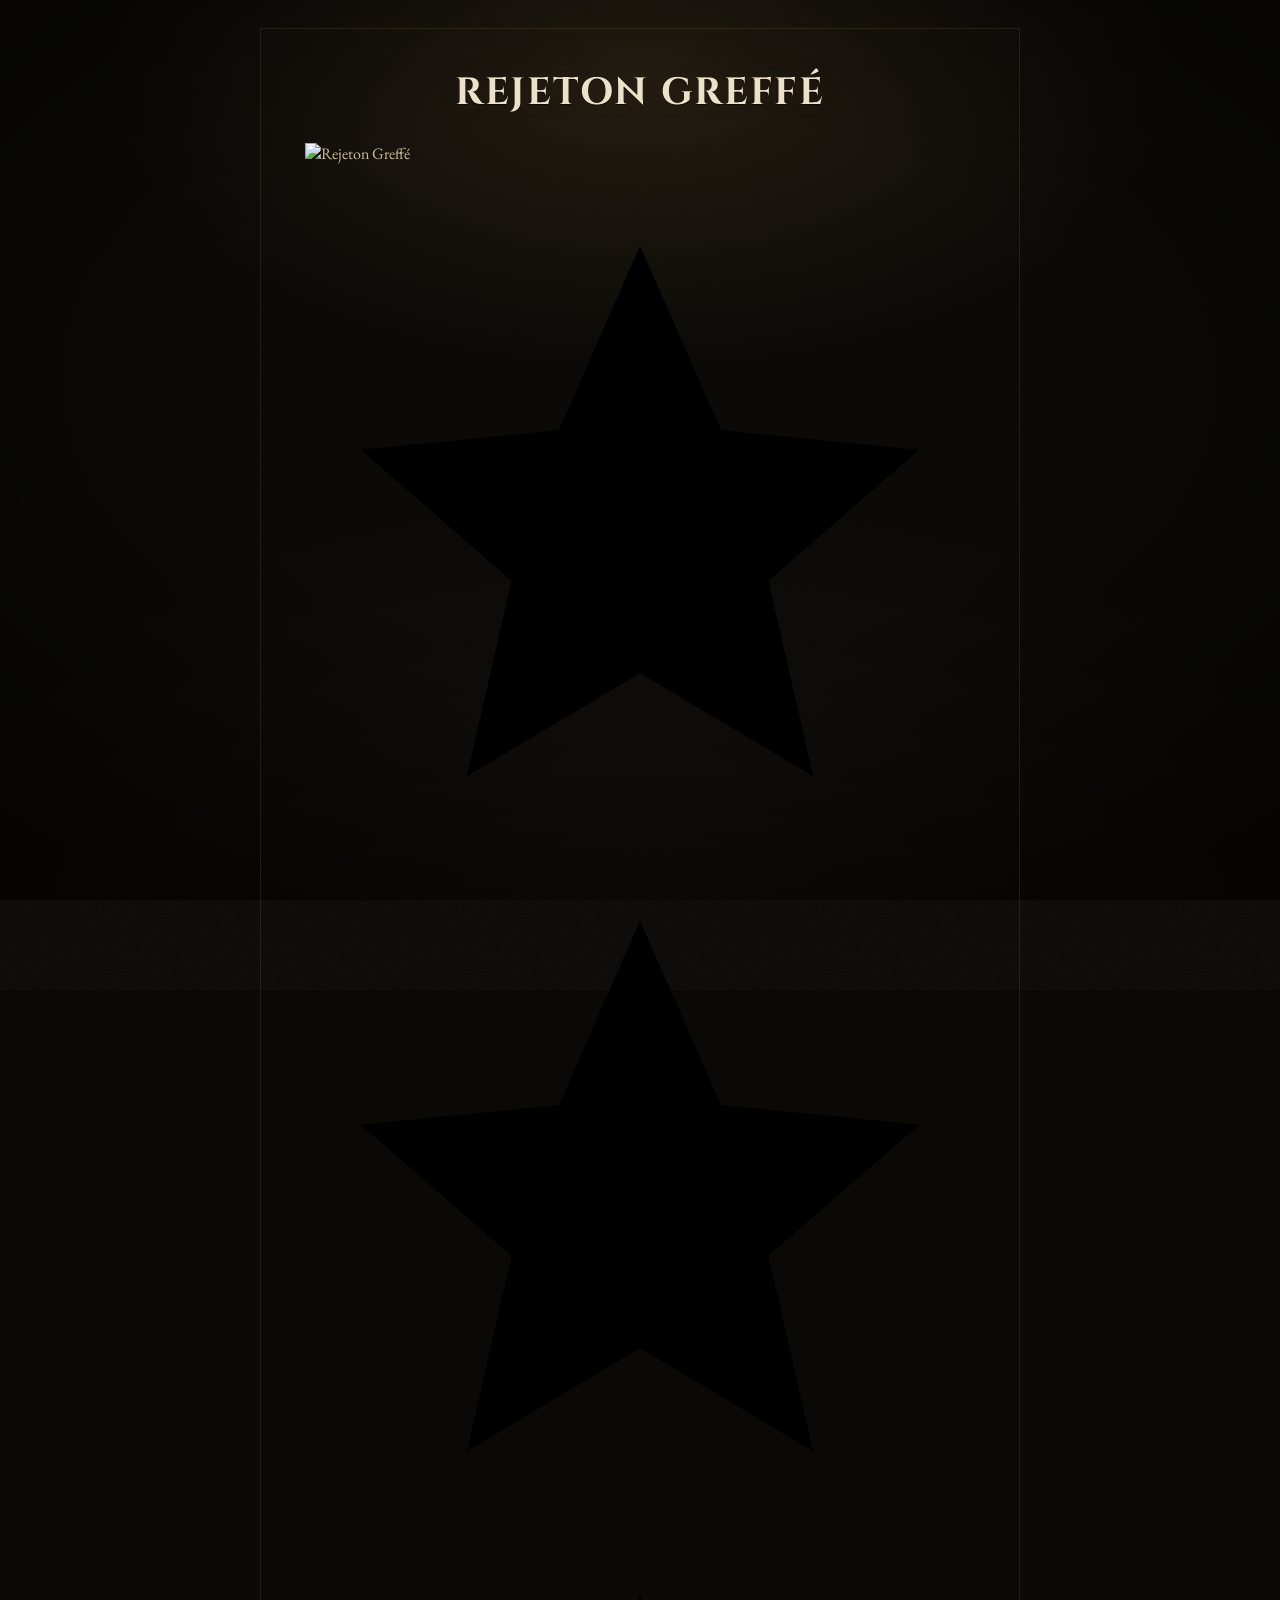
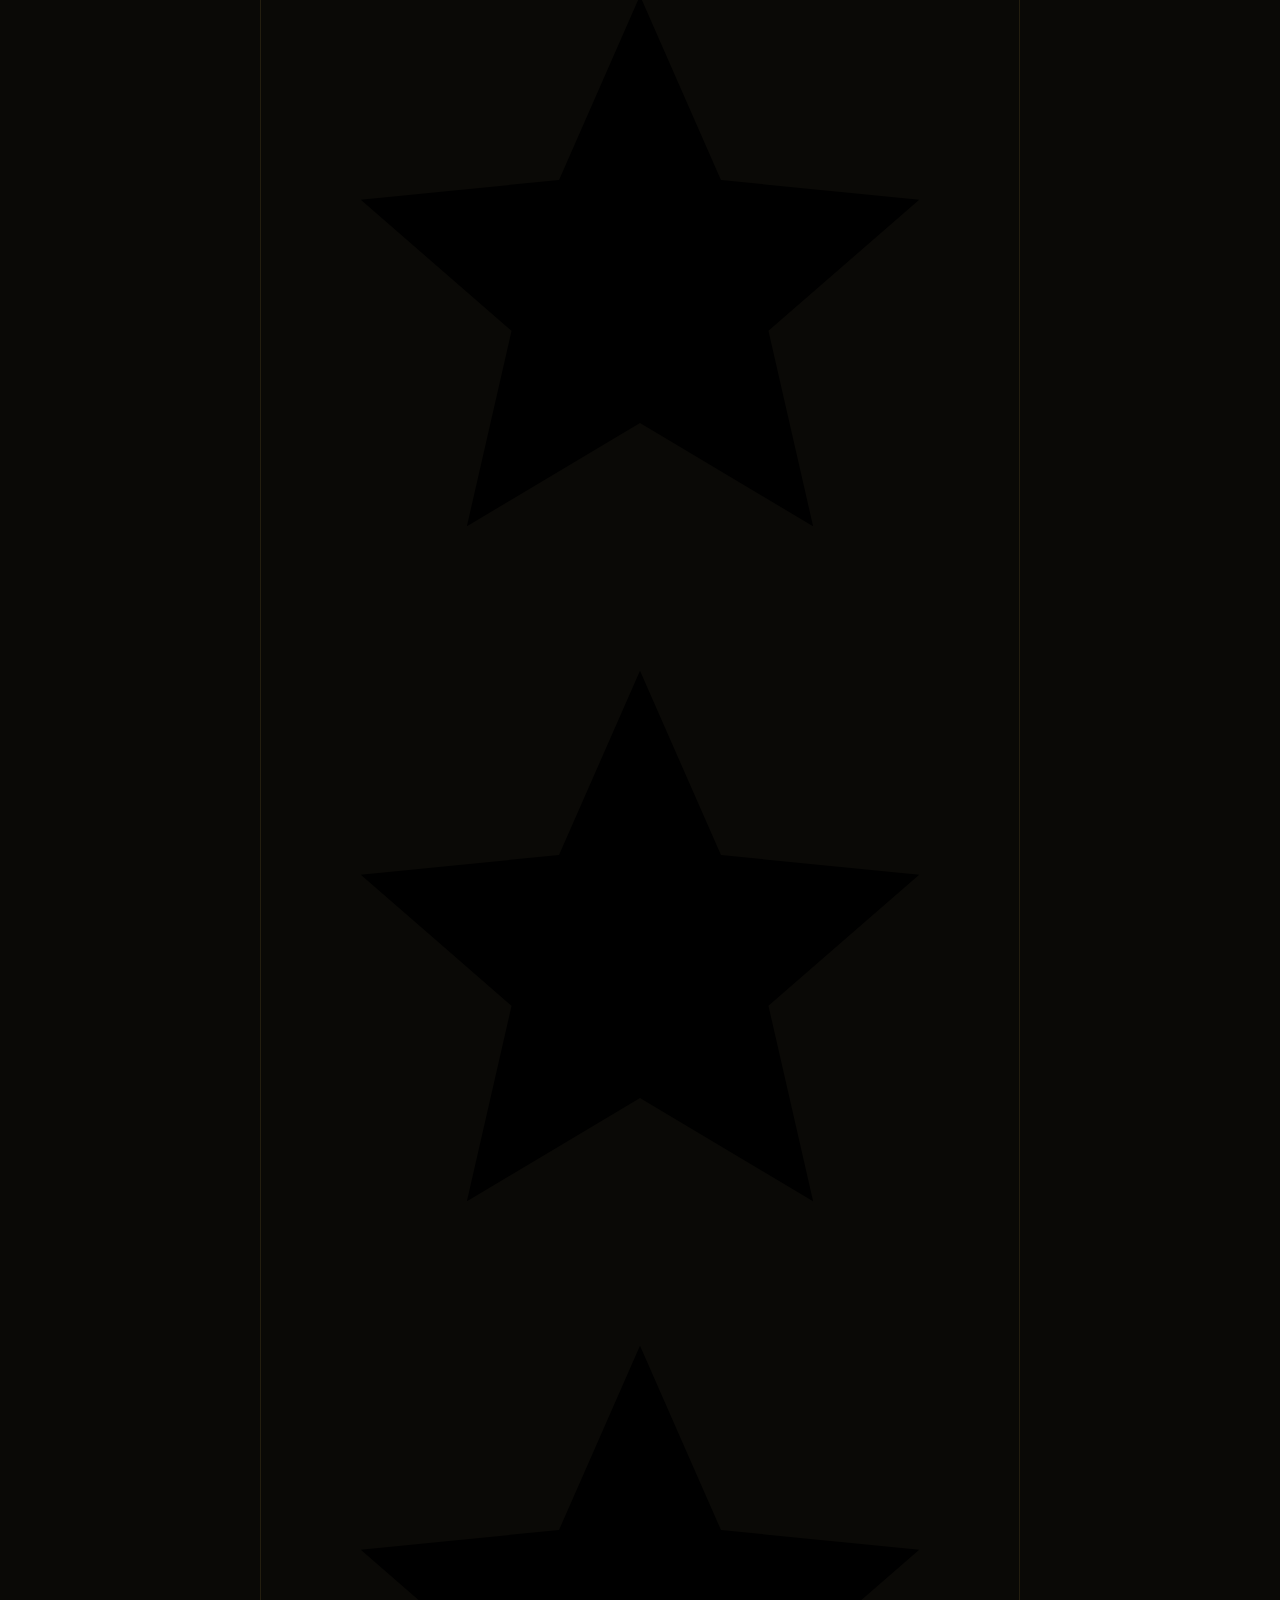
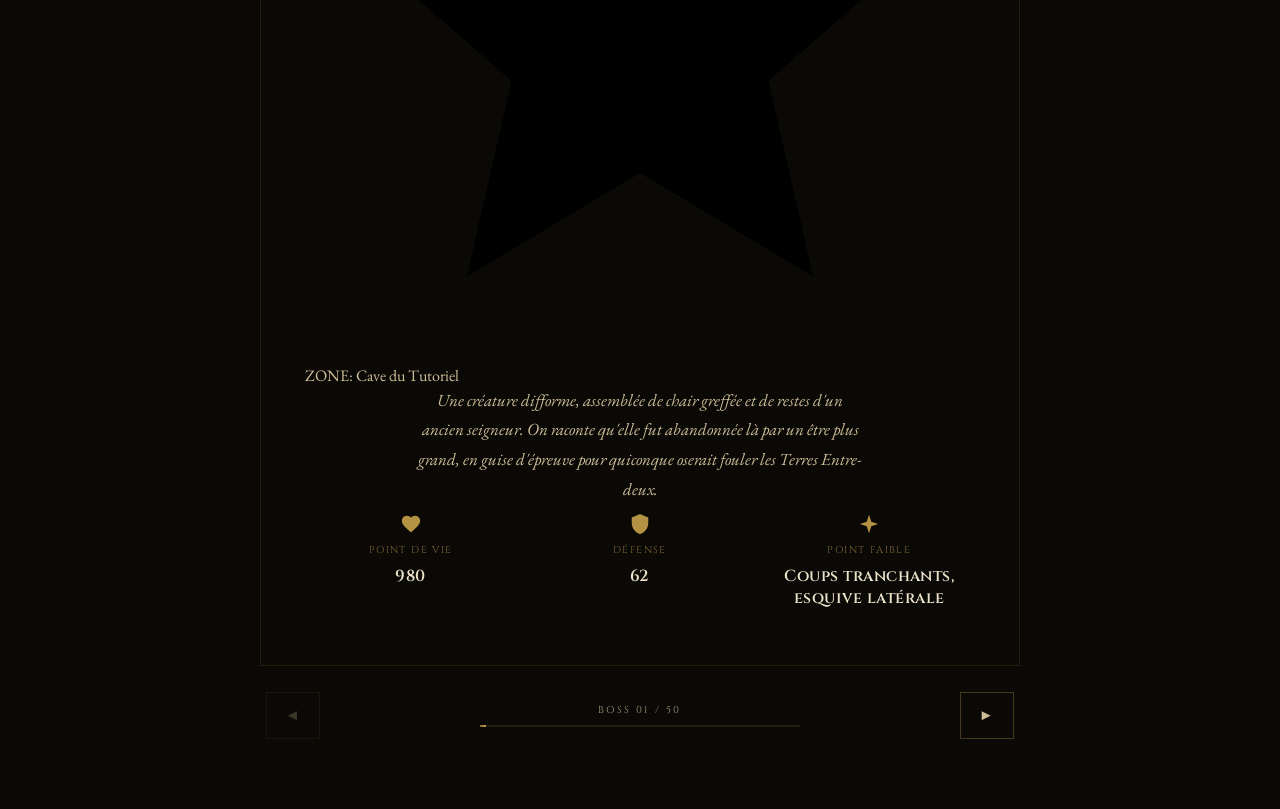
==== commit 62ea5729: "Update index.html" ====
--- a/index.html
+++ b/index.html
@@ -1,125 +1,114 @@
 <!DOCTYPE html>
 <html lang="fr">
 <head>
-<meta charset="UTF-8">
-<meta name="viewport" content="width=device-width, initial-scale=1.0">
-<title>Parcours des Boss — Elden Ring</title>
-<link rel="preconnect" href="https://fonts.googleapis.com">
-<link rel="preconnect" href="https://fonts.gstatic.com" crossorigin>
-<link href="https://fonts.googleapis.com/css2?family=Cinzel:wght@400;500;600;700;800&family=Cinzel+Decorative:wght@700&family=EB+Garamond:ital,wght@0,400;0,500;0,600;1,400;1,500&display=swap" rel="stylesheet">
-<link rel="stylesheet" href="style.css">
+  <meta charset="UTF-8">
+  <meta name="viewport" content="width=device-width, initial-scale=1.0">
+  <title>Parcours des Boss — Elden Ring</title>
+  <link rel="preconnect" href="https://fonts.googleapis.com">
+  <link rel="preconnect" href="https://fonts.gstatic.com" crossorigin>
+  <link href="https://fonts.googleapis.com/css2?family=Cinzel:wght@400;600;700&family=EB+Garamond:ital,wght@0,400..700;1,400..700&display=swap" rel="stylesheet">
+  <link rel="stylesheet" href="style.css">
 </head>
 <body>
 
-<div class="atmosphere" aria-hidden="true">
-  <div class="grain"></div>
-  <div class="vignette"></div>
-  <div class="fog fog-a"></div>
-  <div class="fog fog-b"></div>
-  <div class="ember-field" id="emberField"></div>
-</div>
+  <!-- Ambiance globale -->
+  <div class="atmosphere" aria-hidden="true">
+    <div class="grain"></div>
+    <div class="vignette"></div>
+  </div>
 
-<header class="site-header">
-  <span class="site-eyebrow">Elden Ring</span>
-  <h1 class="site-title">Parcours des Boss</h1>
-  <div class="header-rule" aria-hidden="true"><span></span><i>&#10022;</i><span></span></div>
-</header>
+  <main class="stage">
+    <div class="codex">
+      
+      <!-- CARTE DU BOSS (Style Smarag) -->
+      <div class="codex-inner smarag-style" id="codexInner">
+        
+        <!-- 1. Nom du Boss -->
+        <h2 class="boss-name" id="bossName">LE DRAGON DE GLINTSTONE SMARAG</h2>
 
-<main class="stage" id="stage">
-
-  <section class="codex" id="codex" aria-live="polite">
-    <div class="codex-frame">
-      <span class="corner corner-tl" aria-hidden="true"></span>
-      <span class="corner corner-tr" aria-hidden="true"></span>
-      <span class="corner corner-bl" aria-hidden="true"></span>
-      <span class="corner corner-br" aria-hidden="true"></span>
-
-      <div class="codex-inner" id="codexInner">
-
-        <div class="boss-topline">
-          <span class="chapter-tag" id="chapterTag">Chapitre I — N&eacute;crolimbe</span>
-          <span class="boss-number"><em>Boss</em> <b id="bossNumber">01</b><i>/50</i></span>
+        <!-- 2. Image du Boss -->
+        <div class="boss-portrait">
+          <img id="bossImage" src="images/bosses/smarag.jpg" alt="">
         </div>
 
-        <h2 class="boss-name" id="bossName">&mdash;</h2>
+        <!-- 3. Étoiles -->
+        <div class="boss-stars" id="bossDifficulty">
+          <!-- Les étoiles seront injectées ici par JS -->
+        </div>
 
-        <div class="boss-portrait">
-          <div class="portrait-frame">
-            <img id="bossImage" src="images/bosses/placeholder.svg" alt="">
-            <div class="portrait-sheen" aria-hidden="true"></div>
+        <!-- 4. Zone -->
+        <div class="boss-zone">
+          ZONE: <span id="bossZone">LAC DE LIURNIA</span>
+        </div>
+
+        <!-- Ligne séparatrice haute -->
+        <div class="smarag-divider"></div>
+
+        <!-- 5. Description -->
+        <p class="boss-description" id="bossDescription">
+          Dévorant les sorciers, il vit son corps être peu à peu corrompu par les pierres d'éclat de ses victimes. On rencontre Smarag près d'une île à l'ouest de l'Académie de Raya Lucaria, où il garde le cadavre d'un sorcier détenant la première clé de pierre d'éclat de l'académie.
+        </p>
+
+        <!-- Ligne séparatrice basse -->
+        <div class="smarag-divider"></div>
+
+        <!-- 6. Statistiques -->
+        <div class="stat-grid">
+          <div class="stat-block">
+            <!-- Icône Coeur -->
+            <svg class="stat-icon" viewBox="0 0 24 24"><path d="M12 21.35l-1.45-1.32C5.4 15.36 2 12.28 2 8.5 2 5.42 4.42 3 7.5 3c1.74 0 3.41.81 4.5 2.09C13.09 3.81 14.76 3 16.5 3 19.58 3 22 5.42 22 8.5c0 3.78-3.4 6.86-8.55 11.54L12 21.35z"/></svg>
+            <span class="stat-label">POINT DE VIE</span>
+            <span class="stat-value" id="statHp">6069</span>
+          </div>
+          <div class="stat-block">
+            <!-- Icône Bouclier -->
+            <svg class="stat-icon" viewBox="0 0 24 24"><path d="M12 1L3 5v6c0 5.55 3.84 10.74 9 12 5.16-1.26 9-6.45 9-12V5l-9-4z"/></svg>
+            <span class="stat-label">DÉFENSE</span>
+            <span class="stat-value" id="statDef">113</span>
+          </div>
+          <div class="stat-block">
+            <!-- Icône Éclat/Point faible -->
+            <svg class="stat-icon" viewBox="0 0 24 24"><path d="M12 2L14.5 9.5L22 12L14.5 14.5L12 22L9.5 14.5L2 12L9.5 9.5L12 2Z"/></svg>
+            <span class="stat-label">POINT FAIBLE</span>
+            <span class="stat-value" id="statWeak">???</span>
           </div>
         </div>
 
-        <div class="boss-substats">
-          <div class="substat">
-            <span class="substat-label">Zone</span>
-            <span class="substat-value" id="bossZone">&mdash;</span>
-          </div>
-          <div class="substat substat-difficulty">
-            <span class="substat-label">Difficult&eacute;</span>
-            <span class="stars" id="bossDifficulty" aria-label="Difficult&eacute;"></span>
-          </div>
+        <!-- Éléments masqués requis par le script JS -->
+        <div style="display:none;">
+          <span id="chapterTag"></span>
+          <span id="bossNumber"></span>
+          <span id="statResist"></span>
+          <span id="statRewards"></span>
         </div>
 
-        <p class="boss-description" id="bossDescription">&nbsp;</p>
-
-        <div class="ornament-divider" aria-hidden="true"><span></span><i>&#10022;</i><span></span></div>
-
-        <div class="stat-grid">
-          <div class="stat-block">
-            <svg class="stat-icon" viewBox="0 0 24 24"><path d="M12 21s-7.5-4.7-10.2-9.4C.2 8.6 1.4 5 5 4.2c2.2-.5 4.2.6 5.5 2.4C11.8 4.8 13.8 3.7 16 4.2c3.6.8 4.8 4.4 3.2 7.4C16.5 16.3 12 21 12 21z"/></svg>
-            <span class="stat-label">Point de Vie</span>
-            <span class="stat-value" id="statHp">&mdash;</span>
-          </div>
-          <div class="stat-block">
-            <svg class="stat-icon" viewBox="0 0 24 24"><path d="M12 2 4 5v6c0 5 3.4 8.9 8 11 4.6-2.1 8-6 8-11V5l-8-3z"/></svg>
-            <span class="stat-label">D&eacute;fense</span>
-            <span class="stat-value" id="statDef">&mdash;</span>
-          </div>
-          <div class="stat-block">
-            <svg class="stat-icon" viewBox="0 0 24 24"><path d="m12 2 2.6 6.2L21 9l-5 4.5L17.5 21 12 17.3 6.5 21 8 13.5 3 9l6.4-.8z"/></svg>
-            <span class="stat-label">Point Faible</span>
-            <span class="stat-value" id="statWeak">&mdash;</span>
-          </div>
-        </div>
-
-        <div class="stat-line">
-          <span><span class="stat-line-label">R&eacute;sistances</span><span id="statResist">&mdash;</span></span>
-          <span><span class="stat-line-label">R&eacute;compenses</span><span id="statRewards">&mdash;</span></span>
-        </div>
+        <!-- Ornement floral de bas de page -->
+        <div class="bottom-floral"></div>
 
       </div>
+
+      <!-- Navigation -->
+      <nav class="boss-nav" aria-label="Navigation des Boss">
+        <button class="nav-btn" id="prevBtn"><span class="nav-arrow">◄</span></button>
+        <div class="progress-wrap">
+          <span class="progress-text" id="progressText">BOSS 01 / 12</span>
+          <div class="progress-bar"><div class="progress-fill" id="progressFill"></div></div>
+        </div>
+        <button class="nav-btn" id="nextBtn"><span class="nav-arrow">►</span></button>
+      </nav>
+
     </div>
+  </main>
 
-    <nav class="boss-nav" aria-label="Navigation entre les boss">
-      <button type="button" class="nav-btn nav-prev" id="prevBtn">
-        <span class="nav-arrow">&larr;</span><span class="nav-label">Boss pr&eacute;c&eacute;dent</span>
-      </button>
+  <!-- Voile de transition -->
+  <div class="chapter-veil" id="chapterVeil" aria-hidden="true">
+    <div class="chapter-veil-inner">
+      <span class="cv-eyebrow" id="cvEyebrow">Chapitre</span>
+      <h2 class="cv-title" id="cvTitle">Zone</h2>
+      <span class="cv-sub" id="cvSub"></span>
+    </div>
+  </div>
 
-      <div class="progress-wrap">
-        <span class="progress-text" id="progressText">BOSS 01 / 50</span>
-        <div class="progress-bar"><div class="progress-fill" id="progressFill"></div></div>
-      </div>
-
-      <button type="button" class="nav-btn nav-next" id="nextBtn">
-        <span class="nav-label">Boss suivant</span><span class="nav-arrow">&rarr;</span>
-      </button>
-    </nav>
-  </section>
-
-</main>
-
-<a class="admin-link" href="admin/index.html">Administration</a>
-
-<div class="chapter-veil" id="chapterVeil" aria-hidden="true">
-  <div class="chapter-veil-inner">
-    <span class="cv-eyebrow" id="cvEyebrow">Chapitre II</span>
-    <h2 class="cv-title" id="cvTitle">Liurnia</h2>
-    <span class="cv-sub" id="cvSub">Des Lacs</span>
-    <div class="cv-rule"><span></span><i>&#10022;</i><span></span></div>
-  </div>
-</div>
-
-<script src="script.js"></script>
+  <script src="script.js"></script>
 </body>
 </html>
--- a/style.css
+++ b/style.css
@@ -159,7 +159,7 @@
   box-shadow: 0 30px 70px -20px var(--c-shadow), 0 0 0 1px rgba(0,0,0,.4) inset;
   padding: 8px;
 }
-.codex-frame::before{
+.codex-frame::before{ /* subtle stone texture */
   content:""; position:absolute; inset:0;
   background-image: url("data:image/svg+xml;utf8,<svg xmlns='http://www.w3.org/2000/svg' width='90' height='90'><filter id='n'><feTurbulence type='fractalNoise' baseFrequency='0.75' numOctaves='2'/></filter><rect width='100%25' height='100%25' filter='url(%23n)' opacity='0.05'/></svg>");
   pointer-events:none;
@@ -334,7 +334,7 @@
 }
 
 /* ================================================================
-   TRANSITIONS between bosses
+   TRANSITIONS between bosses (JS toggles these on #codexInner)
 ================================================================ */
 .codex-inner.is-leaving{
   animation: leaveOut .38s ease forwards;
@@ -386,7 +386,7 @@
 }
 
 /* ================================================================
-   ADMIN LINK
+   ADMIN LINK (discreet)
 ================================================================ */
 .admin-link{
   position:fixed; right:16px; bottom:14px; z-index:5;
@@ -399,7 +399,7 @@
 .admin-link:hover{ opacity:.85; border-color: var(--c-gold-dim); }
 
 /* ================================================================
-   CHAPTER VEIL
+   CHAPTER VEIL (full-screen transition)
 ================================================================ */
 .chapter-veil{
   position:fixed; inset:0; z-index:20;
@@ -435,142 +435,6 @@
 .cv-rule span{ height:1px; width:70px; background: linear-gradient(90deg, transparent, var(--c-gold-dim)); }
 .cv-rule span:last-child{ background: linear-gradient(270deg, transparent, var(--c-gold-dim)); }
 .cv-rule i{ font-style:normal; font-size:12px; color: var(--c-gold); }
-
-
-/* ================================================================
-   OVERRIDE: DESIGN IDENTIQUE AU SCREENSHOT
-================================================================ */
-
-.codex-inner.screen-accurate {
-  background: #0d0c0a; 
-  border: 1px solid rgba(255, 255, 255, 0.05);
-  padding: 30px 40px 40px;
-}
-
-/* Le Titre */
-.screen-accurate .boss-name {
-  font-family: var(--f-display);
-  font-size: 28px;
-  font-weight: 400;
-  letter-spacing: 0.02em;
-  color: #e5dac3;
-  text-shadow: none;
-  margin-bottom: 16px;
-}
-
-/* L'Image */
-.screen-accurate .portrait-frame {
-  border: 1px solid #000;
-  outline: none;
-  box-shadow: none;
-  background: #000;
-  aspect-ratio: 16 / 9;
-}
-.screen-accurate .portrait-sheen {
-  display: none;
-}
-
-/* Étoiles et Zone */
-.screen-accurate .boss-substats {
-  display: flex;
-  flex-direction: column;
-  border: none;
-  padding: 0;
-  margin-bottom: 24px;
-  gap: 12px;
-}
-.screen-accurate .substat-difficulty {
-  order: -1;
-}
-.screen-accurate .stars .star {
-  width: 38px;
-  height: 38px;
-  margin: 0 4px;
-}
-.screen-accurate .stars .star.filled svg {
-  fill: #b59865;
-  filter: drop-shadow(0 4px 4px rgba(0,0,0,0.6));
-}
-.screen-accurate .stars .star.empty svg {
-  stroke: #b59865;
-  stroke-width: 1px;
-  opacity: 0.4;
-}
-
-.screen-accurate .substat {
-  gap: 6px;
-}
-.screen-accurate .substat-label,
-.screen-accurate .substat-value {
-  font-size: 15px;
-  color: #e5dac3;
-  letter-spacing: 0.08em;
-  text-transform: uppercase;
-  font-family: var(--f-display);
-  font-weight: 400;
-}
-
-/* Les séparateurs */
-.screen-accurate .screen-divider {
-  height: 2px;
-  width: 100%;
-  background: linear-gradient(90deg, transparent, rgba(181, 152, 101, 0.7), transparent);
-  margin: 0 auto 20px;
-  box-shadow: 0 1px 2px rgba(0,0,0,0.9);
-}
-
-.screen-accurate .ornament-divider { 
-  display: none; 
-}
-
-/* Description */
-.screen-accurate .boss-description {
-  font-family: var(--f-body);
-  font-size: 16px;
-  color: #c9bca6;
-  font-style: normal;
-  line-height: 1.5;
-  text-align: justify;
-  text-align-last: center;
-  max-width: 90%;
-  margin: 0 auto 20px;
-}
-
-/* Grille de statistiques */
-.screen-accurate .stat-grid {
-  margin-bottom: 20px;
-  gap: 10px;
-}
-.screen-accurate .stat-icon {
-  width: 22px;
-  height: 22px;
-  fill: #b59865;
-  margin-bottom: 4px;
-}
-.screen-accurate .stat-label {
-  font-size: 12px;
-  color: #b59865;
-  font-weight: 400;
-  letter-spacing: 0.05em;
-  margin-bottom: 4px;
-}
-.screen-accurate .stat-value {
-  font-size: 18px;
-  color: #e5dac3;
-  font-family: var(--f-display);
-  font-weight: 400;
-}
-
-/* Ornement décoratif du bas */
-.screen-accurate .bottom-ornament {
-  width: 100%;
-  height: 26px;
-  margin-top: 30px;
-  background-image: url("data:image/svg+xml,%3Csvg xmlns='http://www.w3.org/2000/svg' viewBox='0 0 400 30' preserveAspectRatio='xMidYMid slice'%3E%3Cpath d='M0,15 Q20,0 40,15 T80,15 T120,15 T160,15 T200,15 T240,15 T280,15 T320,15 T360,15 T400,15' fill='none' stroke='%23b59865' stroke-width='2' opacity='0.7'/%3E%3Cpath d='M0,20 Q20,5 40,20 T80,20 T120,20 T160,20 T200,20 T240,20 T280,20 T320,20 T360,20 T400,20' fill='none' stroke='%23b59865' stroke-width='1' opacity='0.4'/%3E%3C/svg%3E");
-  background-repeat: no-repeat;
-  background-position: center;
-  background-size: cover;
-}
 
 /* ================================================================
    RESPONSIVE
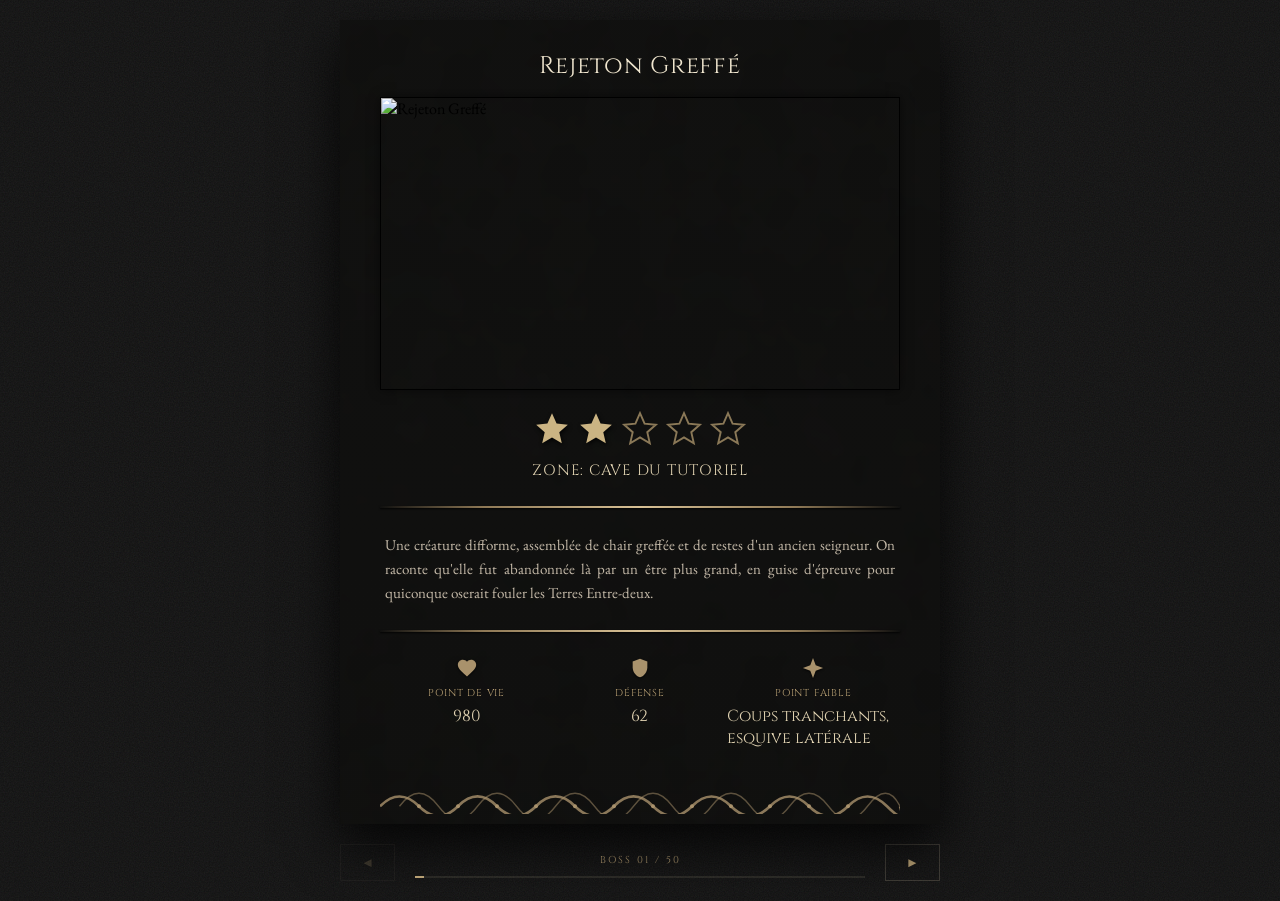
==== commit 9ad07eff: "Update index.html" ====
--- a/index.html
+++ b/index.html
@@ -20,20 +20,20 @@
   <main class="stage">
     <div class="codex">
       
-      <!-- CARTE DU BOSS (Style Smarag) -->
+      <!-- CARTE DU BOSS (Style Smarag parfait) -->
       <div class="codex-inner smarag-style" id="codexInner">
         
-        <!-- 1. Nom du Boss -->
+        <!-- 1. Nom du Boss collé en haut -->
         <h2 class="boss-name" id="bossName">LE DRAGON DE GLINTSTONE SMARAG</h2>
 
-        <!-- 2. Image du Boss -->
+        <!-- 2. Image du Boss avec bordure noire stricte -->
         <div class="boss-portrait">
           <img id="bossImage" src="images/bosses/smarag.jpg" alt="">
         </div>
 
-        <!-- 3. Étoiles -->
+        <!-- 3. Étoiles 3D avec ombre -->
         <div class="boss-stars" id="bossDifficulty">
-          <!-- Les étoiles seront injectées ici par JS -->
+          <!-- Injectées par JS, gérées par le CSS pour le look -->
         </div>
 
         <!-- 4. Zone -->
@@ -44,7 +44,7 @@
         <!-- Ligne séparatrice haute -->
         <div class="smarag-divider"></div>
 
-        <!-- 5. Description -->
+        <!-- 5. Description justifiée -->
         <p class="boss-description" id="bossDescription">
           Dévorant les sorciers, il vit son corps être peu à peu corrompu par les pierres d'éclat de ses victimes. On rencontre Smarag près d'une île à l'ouest de l'Académie de Raya Lucaria, où il garde le cadavre d'un sorcier détenant la première clé de pierre d'éclat de l'académie.
         </p>
@@ -52,23 +52,23 @@
         <!-- Ligne séparatrice basse -->
         <div class="smarag-divider"></div>
 
-        <!-- 6. Statistiques -->
+        <!-- 6. Statistiques avec les icônes ajustées -->
         <div class="stat-grid">
           <div class="stat-block">
-            <!-- Icône Coeur -->
+            <!-- Icône Coeur Diamant -->
             <svg class="stat-icon" viewBox="0 0 24 24"><path d="M12 21.35l-1.45-1.32C5.4 15.36 2 12.28 2 8.5 2 5.42 4.42 3 7.5 3c1.74 0 3.41.81 4.5 2.09C13.09 3.81 14.76 3 16.5 3 19.58 3 22 5.42 22 8.5c0 3.78-3.4 6.86-8.55 11.54L12 21.35z"/></svg>
             <span class="stat-label">POINT DE VIE</span>
             <span class="stat-value" id="statHp">6069</span>
           </div>
           <div class="stat-block">
-            <!-- Icône Bouclier -->
-            <svg class="stat-icon" viewBox="0 0 24 24"><path d="M12 1L3 5v6c0 5.55 3.84 10.74 9 12 5.16-1.26 9-6.45 9-12V5l-9-4z"/></svg>
+            <!-- Icône Bouclier Chevalier -->
+            <svg class="stat-icon" viewBox="0 0 24 24"><path d="M12 2L4 5v6.09c0 5.05 3.41 9.76 8 10.91 4.59-1.15 8-5.86 8-10.91V5l-8-3z"/></svg>
             <span class="stat-label">DÉFENSE</span>
             <span class="stat-value" id="statDef">113</span>
           </div>
           <div class="stat-block">
-            <!-- Icône Éclat/Point faible -->
-            <svg class="stat-icon" viewBox="0 0 24 24"><path d="M12 2L14.5 9.5L22 12L14.5 14.5L12 22L9.5 14.5L2 12L9.5 9.5L12 2Z"/></svg>
+            <!-- Icône Éclat de Pierre -->
+            <svg class="stat-icon" viewBox="0 0 24 24"><path d="M12 1L15 9l8 3l-8 3l-3 8l-3-8l-8-3l8-3z"/></svg>
             <span class="stat-label">POINT FAIBLE</span>
             <span class="stat-value" id="statWeak">???</span>
           </div>
@@ -82,12 +82,12 @@
           <span id="statRewards"></span>
         </div>
 
-        <!-- Ornement floral de bas de page -->
+        <!-- Ornement floral Elden Ring de bas de page -->
         <div class="bottom-floral"></div>
 
       </div>
 
-      <!-- Navigation -->
+      <!-- Navigation minimale du bas -->
       <nav class="boss-nav" aria-label="Navigation des Boss">
         <button class="nav-btn" id="prevBtn"><span class="nav-arrow">◄</span></button>
         <div class="progress-wrap">
--- a/style.css
+++ b/style.css
@@ -1,469 +1,248 @@
 /* ================================================================
-   TOKENS
-================================================================ */
-:root{
-  --c-void:        #0a0906;
-  --c-void-2:      #0f0d09;
-  --c-stone:       #171310;
-  --c-stone-2:     #1e1811;
-  --c-stone-edge:  #2a2317;
-  --c-parchment:   #cdbd97;
-  --c-parchment-2: #a99a78;
-  --c-bone:        #ece2c9;
-  --c-gold:        #c7a24c;
-  --c-gold-bright: #e8cd83;
-  --c-gold-dim:    #7d6532;
-  --c-ember:       #7c4327;
-  --c-ember-bright:#b6733c;
-  --c-shadow:      rgba(0,0,0,.55);
-
-  --f-display: 'Cinzel', 'Cinzel Decorative', 'Times New Roman', serif;
-  --f-body:    'EB Garamond', 'Georgia', serif;
-
-  --radius: 2px;
-  --dur-fast: .5s;
-  --dur-slow: 1.1s;
-  --ease-soft: cubic-bezier(.22,.61,.28,1);
-}
-
-*{ box-sizing: border-box; }
-
-html{ scroll-behavior: smooth; }
-
-body{
-  margin:0;
-  min-height:100vh;
-  background: var(--c-void);
-  color: var(--c-parchment);
+   VARIABLES
+================================================================ */
+:root {
+  --f-display: 'Cinzel', serif;
+  --f-body: 'EB Garamond', serif;
+  
+  /* Couleurs de l'affiche Smarag */
+  --c-bg: #111111;
+  --c-card-bg: #141513; 
+  --c-gold-text: #e1d3b2;
+  --c-gold-dim: #b8a074;
+  --c-gold-bright: #f0e6cf;
+  --c-desc: #c4b9a8;
+}
+
+* { box-sizing: border-box; }
+body {
+  margin: 0;
+  min-height: 100vh;
+  background: var(--c-bg);
   font-family: var(--f-body);
-  overflow-x:hidden;
-  position:relative;
-}
-
-::selection{ background: var(--c-gold-dim); color: var(--c-bone); }
-
-@media (prefers-reduced-motion: reduce){
-  *{ animation-duration: .01ms !important; animation-iteration-count: 1 !important; transition-duration: .01ms !important; scroll-behavior:auto !important; }
-}
-
-/* ================================================================
-   ATMOSPHERE — background texture, vignette, fog, embers
-================================================================ */
-.atmosphere{
-  position:fixed; inset:0; z-index:0; pointer-events:none;
-  background:
-    radial-gradient(ellipse 70% 55% at 50% 8%, #241c11 0%, transparent 60%),
-    radial-gradient(ellipse 90% 70% at 50% 100%, #14100a 0%, var(--c-void) 65%),
-    linear-gradient(180deg, #0d0b08 0%, var(--c-void) 45%, #0c0a07 100%);
-}
-
-.grain{
-  position:absolute; inset:-10%;
-  opacity:.05; mix-blend-mode: overlay;
-  background-image: url("data:image/svg+xml;utf8,<svg xmlns='http://www.w3.org/2000/svg' width='140' height='140'><filter id='n'><feTurbulence type='fractalNoise' baseFrequency='0.9' numOctaves='2' stitchTiles='stitch'/></filter><rect width='100%25' height='100%25' filter='url(%23n)'/></svg>");
-  background-size: 180px 180px;
-}
-
-.vignette{
-  position:absolute; inset:0;
-  background: radial-gradient(ellipse 75% 65% at 50% 42%, transparent 45%, rgba(0,0,0,.6) 100%);
-}
-
-.fog{
-  position:absolute; height:46vh; width:140%; left:-20%;
-  background: radial-gradient(ellipse 50% 100% at 50% 100%, rgba(140,120,80,.06), transparent 70%);
-  filter: blur(6px);
-}
-.fog-a{ bottom:-6vh; animation: driftFog 46s linear infinite; }
-.fog-b{ bottom:-2vh; opacity:.6; animation: driftFog 68s linear infinite reverse; }
-@keyframes driftFog{
-  0%{ transform: translateX(-4%); }
-  50%{ transform: translateX(4%); }
-  100%{ transform: translateX(-4%); }
-}
-
-.ember-field{ position:absolute; inset:0; overflow:hidden; }
-.ember{
-  position:absolute; bottom:-10px; width:3px; height:3px; border-radius:50%;
-  background: var(--c-gold);
-  box-shadow: 0 0 4px 1px rgba(199,162,76,.6);
-  opacity:0;
-  animation-name: emberRise;
-  animation-timing-function: ease-in-out;
-  animation-iteration-count: infinite;
-}
-@keyframes emberRise{
-  0%{ transform: translateY(0) translateX(0); opacity:0; }
-  8%{ opacity:.55; }
-  90%{ opacity:.25; }
-  100%{ transform: translateY(-92vh) translateX(20px); opacity:0; }
-}
-
-/* ================================================================
-   HEADER
-================================================================ */
-.site-header{
-  position:relative; z-index:2;
-  text-align:center;
-  padding: 40px 20px 8px;
-}
-.site-eyebrow{
-  display:block;
-  font-family: var(--f-display);
-  font-size: 12px;
-  letter-spacing: .5em;
-  color: var(--c-parchment-2);
+  display: flex;
+  justify-content: center;
+  align-items: center;
+}
+
+/* ================================================================
+   AMBIANCE ET TEXTURES
+================================================================ */
+.atmosphere {
+  position: fixed; inset: 0; z-index: 0; pointer-events: none;
+}
+.grain {
+  position: absolute; inset: -10%;
+  opacity: 0.08; mix-blend-mode: overlay;
+  background-image: url("data:image/svg+xml;utf8,<svg xmlns='http://www.w3.org/2000/svg' width='200' height='200'><filter id='n'><feTurbulence type='fractalNoise' baseFrequency='0.8' numOctaves='3' stitchTiles='stitch'/></filter><rect width='100%25' height='100%25' filter='url(%23n)'/></svg>");
+}
+
+/* ================================================================
+   CARTE SMARAG (Le conteneur principal)
+================================================================ */
+.stage {
+  position: relative;
+  z-index: 2;
+  width: 100%;
+  padding: 20px;
+  display: flex;
+  flex-direction: column;
+  align-items: center;
+}
+.codex {
+  width: 100%;
+  max-width: 600px;
+}
+
+.smarag-style {
+  position: relative;
+  background: #0f0f0e;
+  /* Texture sombre type parchemin abîmé */
+  background-image: 
+    linear-gradient(rgba(15, 15, 14, 0.9), rgba(15, 15, 14, 0.95)),
+    url("data:image/svg+xml;utf8,<svg xmlns='http://www.w3.org/2000/svg' width='300' height='300'><filter id='n'><feTurbulence type='fractalNoise' baseFrequency='0.02' numOctaves='3'/></filter><rect width='100%25' height='100%25' filter='url(%23n)' opacity='0.15'/></svg>");
+  padding: 30px 40px 10px;
+  box-shadow: 0 20px 50px rgba(0,0,0,0.8);
+}
+
+/* --- TITRE --- */
+.boss-name {
+  font-family: var(--f-display);
+  font-size: 24px;
+  font-weight: 400;
+  color: var(--c-gold-bright);
+  text-align: center;
+  margin: 0 0 15px 0;
+  letter-spacing: 0.03em;
+}
+
+/* --- IMAGE --- */
+.boss-portrait {
+  width: 100%;
+  border: 1px solid #000;
+  box-shadow: 0 0 10px rgba(0,0,0,0.5);
+  margin-bottom: 20px;
+}
+.boss-portrait img {
+  width: 100%;
+  aspect-ratio: 16 / 9;
+  object-fit: cover;
+  display: block;
+}
+
+/* --- ÉTOILES --- */
+.boss-stars {
+  display: flex;
+  justify-content: center;
+  gap: 6px;
+  margin-bottom: 12px;
+}
+.boss-stars .star {
+  width: 38px;
+  height: 38px;
+}
+.boss-stars .star.filled svg {
+  fill: #cbb483;
+  filter: drop-shadow(1px 2px 2px rgba(0,0,0,0.8));
+}
+.boss-stars .star.empty svg {
+  fill: transparent;
+  stroke: #8a7857;
+  stroke-width: 1.2px;
+}
+
+/* --- ZONE --- */
+.boss-zone {
+  font-family: var(--f-display);
+  font-size: 15px;
+  color: var(--c-gold-text);
+  text-align: center;
   text-transform: uppercase;
-}
-.site-title{
-  margin: 10px 0 0;
-  font-family: var(--f-display);
-  font-weight: 700;
-  font-size: clamp(22px, 3.4vw, 34px);
-  letter-spacing: .18em;
+  letter-spacing: 0.05em;
+  margin-bottom: 25px;
+}
+
+/* --- SÉPARATEURS --- */
+.smarag-divider {
+  width: 100%;
+  height: 2px;
+  background: linear-gradient(90deg, transparent, #8f7956 20%, #d8c195 50%, #8f7956 80%, transparent);
+  box-shadow: 0 1px 2px rgba(0,0,0,0.8);
+  margin: 0 auto;
+}
+
+/* --- DESCRIPTION --- */
+.boss-description {
+  font-family: var(--f-body);
+  font-size: 15px;
+  color: var(--c-desc);
+  line-height: 1.6;
+  text-align: justify;
+  text-align-last: left;
+  margin: 25px 0;
+  padding: 0 5px;
+}
+
+/* --- STATS --- */
+.stat-grid {
+  display: grid;
+  grid-template-columns: repeat(3, 1fr);
+  margin: 25px 0 10px;
+}
+.stat-block {
+  display: flex;
+  flex-direction: column;
+  align-items: center;
+  gap: 5px;
+}
+.stat-icon {
+  width: 22px;
+  height: 22px;
+  fill: #a9926c;
+  filter: drop-shadow(0 1px 1px rgba(0,0,0,0.8));
+  margin-bottom: 2px;
+}
+.stat-label {
+  font-family: var(--f-display);
+  font-size: 10px;
+  color: var(--c-gold-dim);
   text-transform: uppercase;
+  letter-spacing: 0.08em;
+}
+.stat-value {
+  font-family: var(--f-display);
+  font-size: 16px;
+  color: var(--c-gold-text);
+}
+
+/* --- ORNEMENT FLORAL DU BAS --- */
+.bottom-floral {
+  width: 100%;
+  height: 35px;
+  margin-top: 30px;
+  background-image: url("data:image/svg+xml,%3Csvg xmlns='http://www.w3.org/2000/svg' viewBox='0 0 400 35' preserveAspectRatio='xMidYMid slice'%3E%3Cpath d='M0,25 Q15,10 30,25 T60,25 T90,25 T120,25 T150,25 T180,25 T210,25 T240,25 T270,25 T300,25 T330,25 T360,25 T390,25 T400,25' fill='none' stroke='%23a9926c' stroke-width='2' opacity='0.8'/%3E%3Cpath d='M15,25 Q30,5 45,25 T75,25 T105,25 T135,25 T165,25 T195,25 T225,25 T255,25 T285,25 T315,25 T345,25 T375,25 T400,25' fill='none' stroke='%23a9926c' stroke-width='1' opacity='0.5'/%3E%3Ccircle cx='30' cy='25' r='1.5' fill='%23a9926c'/%3E%3Ccircle cx='60' cy='25' r='1.5' fill='%23a9926c'/%3E%3Ccircle cx='90' cy='25' r='1.5' fill='%23a9926c'/%3E%3Ccircle cx='120' cy='25' r='1.5' fill='%23a9926c'/%3E%3Ccircle cx='150' cy='25' r='1.5' fill='%23a9926c'/%3E%3Ccircle cx='180' cy='25' r='1.5' fill='%23a9926c'/%3E%3Ccircle cx='210' cy='25' r='1.5' fill='%23a9926c'/%3E%3Ccircle cx='240' cy='25' r='1.5' fill='%23a9926c'/%3E%3Ccircle cx='270' cy='25' r='1.5' fill='%23a9926c'/%3E%3Ccircle cx='300' cy='25' r='1.5' fill='%23a9926c'/%3E%3Ccircle cx='330' cy='25' r='1.5' fill='%23a9926c'/%3E%3Ccircle cx='360' cy='25' r='1.5' fill='%23a9926c'/%3E%3C/svg%3E");
+  background-repeat: no-repeat;
+  background-position: center;
+  background-size: 100% 100%;
+}
+
+/* ================================================================
+   NAVIGATION (Hors carte)
+================================================================ */
+.boss-nav {
+  display: flex;
+  align-items: center;
+  justify-content: space-between;
+  margin-top: 20px;
+}
+.nav-btn {
+  background: transparent;
+  border: 1px solid rgba(225, 211, 178, 0.2);
+  color: var(--c-gold-dim);
+  padding: 10px 20px;
+  cursor: pointer;
+  transition: 0.3s;
+}
+.nav-btn:hover:not(:disabled) {
+  border-color: var(--c-gold-dim);
   color: var(--c-gold-bright);
-  text-shadow: 0 2px 18px rgba(199,162,76,.18);
-}
-.header-rule{
-  display:flex; align-items:center; justify-content:center; gap:14px;
-  max-width:260px; margin: 16px auto 0; color: var(--c-gold-dim);
-}
-.header-rule span{ height:1px; width:70px; background: linear-gradient(90deg, transparent, var(--c-gold-dim)); }
-.header-rule span:last-child{ background: linear-gradient(270deg, transparent, var(--c-gold-dim)); }
-.header-rule i{ font-style:normal; font-size:11px; color: var(--c-gold); }
-
-/* ================================================================
-   STAGE / CODEX CARD
-================================================================ */
-.stage{
-  position:relative; z-index:2;
-  display:flex; flex-direction:column; align-items:center;
-  padding: 28px 18px 70px;
-  min-height: 70vh;
-}
-
-.codex{
-  width:100%; max-width: 760px;
-  display:flex; flex-direction:column; align-items:center;
-}
-
-.codex-frame{
-  position:relative; width:100%;
-  background:
-    linear-gradient(180deg, rgba(255,255,255,.02), transparent 18%),
-    var(--c-stone);
-  border: 1px solid var(--c-stone-edge);
-  outline: 1px solid rgba(199,162,76,.16);
-  outline-offset: 6px;
-  box-shadow: 0 30px 70px -20px var(--c-shadow), 0 0 0 1px rgba(0,0,0,.4) inset;
-  padding: 8px;
-}
-.codex-frame::before{ /* subtle stone texture */
-  content:""; position:absolute; inset:0;
-  background-image: url("data:image/svg+xml;utf8,<svg xmlns='http://www.w3.org/2000/svg' width='90' height='90'><filter id='n'><feTurbulence type='fractalNoise' baseFrequency='0.75' numOctaves='2'/></filter><rect width='100%25' height='100%25' filter='url(%23n)' opacity='0.05'/></svg>");
-  pointer-events:none;
-}
-
-.corner{
-  position:absolute; width:15px; height:15px;
-  border: 1px solid var(--c-gold);
-  opacity:.75;
-}
-.corner-tl{ top:-6px; left:-6px; border-right:none; border-bottom:none; }
-.corner-tr{ top:-6px; right:-6px; border-left:none; border-bottom:none; }
-.corner-bl{ bottom:-6px; left:-6px; border-right:none; border-top:none; }
-.corner-br{ bottom:-6px; right:-6px; border-left:none; border-top:none; }
-
-.codex-inner{
-  position:relative;
-  padding: 40px 44px 36px;
-  border: 1px solid rgba(199,162,76,.14);
-}
-
-/* --- top line: chapter + boss number --- */
-.boss-topline{
-  display:flex; align-items:baseline; justify-content:space-between;
-  font-family: var(--f-display);
-  text-transform: uppercase;
-  font-size: 11px;
-  letter-spacing:.14em;
-  color: var(--c-parchment-2);
-  margin-bottom: 22px;
-  opacity:.85;
-}
-.chapter-tag{ animation: fadeUp var(--dur-slow) var(--ease-soft) both; }
-.boss-number{ animation: fadeUp var(--dur-slow) var(--ease-soft) both; }
-.boss-number em{ font-style:normal; color: var(--c-gold-dim); margin-right:5px; }
-.boss-number b{ color: var(--c-gold-bright); font-size:13px; }
-.boss-number i{ font-style:normal; color: var(--c-parchment-2); opacity:.6; margin-left:1px; }
-
-/* --- boss name --- */
-.boss-name{
-  margin: 0 0 26px;
-  text-align:center;
-  font-family: var(--f-display);
-  font-weight: 700;
-  font-size: clamp(24px, 4vw, 38px);
-  line-height:1.25;
-  letter-spacing:.05em;
-  text-transform: uppercase;
-  color: var(--c-bone);
-  text-shadow: 0 1px 0 rgba(0,0,0,.6), 0 0 26px rgba(199,162,76,.10);
-  animation: fadeUp var(--dur-slow) var(--ease-soft) both;
-  animation-delay: .06s;
-}
-
-/* --- portrait --- */
-.boss-portrait{
-  margin: 0 0 26px;
-  animation: fadeUp var(--dur-slow) var(--ease-soft) both;
-  animation-delay: .12s;
-}
-.portrait-frame{
-  position:relative;
-  aspect-ratio: 16 / 10;
-  overflow:hidden;
-  border: 1px solid var(--c-stone-edge);
-  outline: 1px solid rgba(199,162,76,.35);
-  outline-offset: 4px;
-  background: #050403;
-}
-.portrait-frame img{
-  width:100%; height:100%; object-fit: cover;
-  display:block;
-  filter: saturate(.94) contrast(1.03);
-  transform: scale(1.015);
-  transition: transform 1.4s var(--ease-soft), opacity .6s ease;
-}
-.portrait-sheen{
-  position:absolute; inset:0; pointer-events:none;
-  background: linear-gradient(180deg, rgba(0,0,0,.05) 0%, transparent 30%, transparent 70%, rgba(0,0,0,.55) 100%);
-  box-shadow: inset 0 0 60px 10px rgba(0,0,0,.5);
-}
-
-/* --- zone / difficulty --- */
-.boss-substats{
-  display:flex; align-items:center; justify-content:center; gap: 34px;
-  padding: 14px 0;
-  margin-bottom: 22px;
-  border-top: 1px solid rgba(199,162,76,.18);
-  border-bottom: 1px solid rgba(199,162,76,.18);
-  animation: fadeUp var(--dur-slow) var(--ease-soft) both;
-  animation-delay: .18s;
-  flex-wrap: wrap;
-}
-.substat{ display:flex; align-items:center; gap:10px; }
-.substat-label{
-  font-family: var(--f-display); font-size:10px; letter-spacing:.16em;
-  text-transform:uppercase; color: var(--c-gold-dim);
-}
-.substat-value{
-  font-family: var(--f-display); font-size:13px; letter-spacing:.08em;
-  text-transform:uppercase; color: var(--c-parchment);
-}
-.stars{ display:inline-flex; gap:4px; }
-.stars .star{ width:13px; height:13px; display:inline-block; }
-.stars .star svg{ width:100%; height:100%; }
-.stars .star.filled svg{ fill: var(--c-gold); }
-.stars .star.empty svg{ fill: none; stroke: var(--c-gold-dim); stroke-width:1.4; }
-
-/* --- description --- */
-.boss-description{
-  margin: 0 auto 8px;
-  max-width: 56ch;
-  text-align:center;
-  font-family: var(--f-body);
-  font-style: italic;
-  font-size: 17px;
-  line-height:1.75;
-  color: var(--c-parchment);
-  animation: fadeUp var(--dur-slow) var(--ease-soft) both;
-  animation-delay: .26s;
-}
-
-/* --- divider --- */
-.ornament-divider{
-  display:flex; align-items:center; justify-content:center; gap:16px;
-  margin: 26px auto 24px; max-width: 340px;
+}
+.nav-btn:disabled { opacity: 0.2; }
+
+.progress-wrap {
+  text-align: center;
+  flex: 1;
+  margin: 0 20px;
+}
+.progress-text {
+  font-family: var(--f-display);
+  font-size: 10px;
   color: var(--c-gold-dim);
-  animation: fadeUp var(--dur-slow) var(--ease-soft) both;
-  animation-delay: .3s;
-}
-.ornament-divider span{ height:1px; flex:1; background: linear-gradient(90deg, transparent, var(--c-gold-dim), transparent); }
-.ornament-divider i{ font-style:normal; font-size:12px; color: var(--c-gold); }
-
-/* --- stat grid --- */
-.stat-grid{
-  display:grid; grid-template-columns: repeat(3, 1fr); gap: 18px;
-  margin-bottom: 20px;
-  animation: fadeUp var(--dur-slow) var(--ease-soft) both;
-  animation-delay: .36s;
-}
-.stat-block{
-  display:flex; flex-direction:column; align-items:center; gap:8px;
-  text-align:center;
-}
-.stat-icon{ width:22px; height:22px; fill: var(--c-gold); opacity:.9; }
-.stat-label{
-  font-family: var(--f-display); font-size:10px; letter-spacing:.14em;
-  text-transform:uppercase; color: var(--c-gold-dim);
-}
-.stat-value{
-  font-family: var(--f-display); font-weight:600; font-size:16px;
-  color: var(--c-bone); letter-spacing:.03em;
-}
-
-.stat-line{
-  display:flex; justify-content:space-between; gap:20px; flex-wrap:wrap;
-  padding-top: 16px; border-top: 1px dashed rgba(199,162,76,.18);
-  font-size: 13px; color: var(--c-parchment-2);
-  animation: fadeUp var(--dur-slow) var(--ease-soft) both;
-  animation-delay: .42s;
-}
-.stat-line span{ display:block; }
-.stat-line-label{
-  display:block; font-family: var(--f-display); font-size:9.5px;
-  letter-spacing:.14em; text-transform:uppercase; color: var(--c-gold-dim);
-  margin-bottom: 3px;
-}
-
-@keyframes fadeUp{
-  from{ opacity:0; transform: translateY(10px); }
-  to{ opacity:1; transform: translateY(0); }
-}
-
-/* ================================================================
-   TRANSITIONS between bosses (JS toggles these on #codexInner)
-================================================================ */
-.codex-inner.is-leaving{
-  animation: leaveOut .38s ease forwards;
-}
-.codex-inner.is-leaving .boss-portrait img{ transform: scale(1.05); opacity:.4; }
-@keyframes leaveOut{
-  to{ opacity:0; transform: translateY(-8px); }
-}
-.codex-inner.is-entering > *{ animation-play-state: running; }
-
-/* ================================================================
-   NAVIGATION
-================================================================ */
-.boss-nav{
-  width:100%; max-width: 760px;
-  display:flex; align-items:center; justify-content:space-between; gap: 18px;
-  margin-top: 26px; padding: 0 6px;
-  flex-wrap: wrap;
-}
-.nav-btn{
-  display:inline-flex; align-items:center; gap:10px;
-  background:transparent; border:1px solid rgba(199,162,76,.32);
-  color: var(--c-parchment); font-family: var(--f-display);
-  font-size: 11px; letter-spacing:.12em; text-transform:uppercase;
-  padding: 12px 18px; cursor:pointer;
-  transition: border-color .3s ease, color .3s ease, background .3s ease, transform .3s ease;
-}
-.nav-btn:hover:not(:disabled){
-  border-color: var(--c-gold); color: var(--c-gold-bright);
-  background: rgba(199,162,76,.06);
-}
-.nav-btn:active:not(:disabled){ transform: translateY(1px); }
-.nav-btn:disabled{ opacity:.25; cursor:default; }
-.nav-btn:focus-visible{ outline: 2px solid var(--c-gold); outline-offset:3px; }
-.nav-arrow{ font-size:15px; }
-
-.progress-wrap{ flex:1; min-width:180px; max-width:320px; text-align:center; }
-.progress-text{
-  display:block; font-family: var(--f-display); font-size:10px;
-  letter-spacing:.22em; color: var(--c-parchment-2); margin-bottom:8px;
-}
-.progress-bar{
-  height:2px; width:100%; background: rgba(199,162,76,.14); position:relative;
-}
-.progress-fill{
-  position:absolute; left:0; top:0; height:100%;
-  background: linear-gradient(90deg, var(--c-gold-dim), var(--c-gold));
-  transition: width .6s var(--ease-soft);
-}
-
-/* ================================================================
-   ADMIN LINK (discreet)
-================================================================ */
-.admin-link{
-  position:fixed; right:16px; bottom:14px; z-index:5;
-  font-family: var(--f-display); font-size:9.5px; letter-spacing:.14em;
-  text-transform:uppercase; color: var(--c-parchment-2);
-  text-decoration:none; opacity:.35;
-  border-bottom: 1px solid transparent;
-  transition: opacity .3s ease, border-color .3s ease;
-}
-.admin-link:hover{ opacity:.85; border-color: var(--c-gold-dim); }
-
-/* ================================================================
-   CHAPTER VEIL (full-screen transition)
-================================================================ */
-.chapter-veil{
-  position:fixed; inset:0; z-index:20;
-  display:flex; align-items:center; justify-content:center;
-  background:
-    radial-gradient(ellipse 60% 50% at 50% 45%, rgba(199,162,76,.05), transparent 60%),
-    var(--c-void);
-  opacity:0; visibility:hidden; pointer-events:none;
-  transition: opacity 1s var(--ease-soft), visibility 1s;
-}
-.chapter-veil::before{
-  content:""; position:absolute; inset:0;
-  background-image: url("data:image/svg+xml;utf8,<svg xmlns='http://www.w3.org/2000/svg' width='140' height='140'><filter id='n'><feTurbulence type='fractalNoise' baseFrequency='0.9' numOctaves='2'/></filter><rect width='100%25' height='100%25' filter='url(%23n)' opacity='0.05'/></svg>");
-}
-.chapter-veil.active{ opacity:1; visibility:visible; pointer-events:auto; }
-.chapter-veil-inner{ text-align:center; padding: 20px; transform: translateY(6px); opacity:0; transition: opacity 1.1s var(--ease-soft) .15s, transform 1.1s var(--ease-soft) .15s; }
-.chapter-veil.active .chapter-veil-inner{ opacity:1; transform: translateY(0); }
-.cv-eyebrow{
-  display:block; font-family: var(--f-display); font-size:13px;
-  letter-spacing:.5em; text-transform:uppercase; color: var(--c-gold-dim);
-}
-.cv-title{
-  margin: 18px 0 4px; font-family: var(--f-display); font-weight:800;
-  font-size: clamp(34px, 7vw, 68px); letter-spacing:.08em; text-transform:uppercase;
-  color: var(--c-gold-bright);
-  text-shadow: 0 0 60px rgba(199,162,76,.28);
-}
-.cv-sub{
-  display:block; font-family: var(--f-body); font-style:italic; font-size:17px;
-  letter-spacing:.12em; color: var(--c-parchment-2); text-transform:uppercase;
-}
-.cv-rule{ display:flex; align-items:center; justify-content:center; gap:14px; max-width:260px; margin: 22px auto 0; color: var(--c-gold-dim); }
-.cv-rule span{ height:1px; width:70px; background: linear-gradient(90deg, transparent, var(--c-gold-dim)); }
-.cv-rule span:last-child{ background: linear-gradient(270deg, transparent, var(--c-gold-dim)); }
-.cv-rule i{ font-style:normal; font-size:12px; color: var(--c-gold); }
-
-/* ================================================================
-   RESPONSIVE
-================================================================ */
-@media (max-width: 900px){
-  .codex-inner{ padding: 34px 30px 30px; }
-  .boss-substats{ gap:22px; }
-}
-
-@media (max-width: 620px){
-  .site-header{ padding: 30px 16px 4px; }
-  .site-title{ letter-spacing:.12em; }
-  .codex-inner{ padding: 26px 18px 24px; }
-  .boss-name{ font-size: clamp(19px, 6.4vw, 26px); margin-bottom:18px; }
-  .boss-topline{ font-size:10px; }
-  .stat-grid{ grid-template-columns: 1fr 1fr 1fr; gap:10px; }
-  .stat-label{ font-size:8.6px; }
-  .stat-value{ font-size:13px; }
-  .boss-description{ font-size:15.5px; line-height:1.65; }
-  .boss-nav{ justify-content:center; }
-  .nav-btn{ flex:1 1 auto; justify-content:center; padding:12px 10px; font-size:10px; }
-  .nav-label{ display:inline; }
-  .progress-wrap{ order:3; width:100%; max-width:none; margin-top:6px; }
-  .stat-line{ flex-direction:column; gap:12px; }
-  .cv-title{ font-size: clamp(28px, 10vw, 44px); }
-  .admin-link{ bottom:8px; right:10px; font-size:8.5px; }
-}
-
-@media (max-width: 380px){
-  .nav-label{ display:none; }
-  .nav-btn{ padding:12px; }
-}
+  letter-spacing: 0.2em;
+}
+.progress-bar {
+  height: 2px;
+  background: rgba(225, 211, 178, 0.1);
+  margin-top: 8px;
+  position: relative;
+}
+.progress-fill {
+  height: 100%;
+  background: var(--c-gold-dim);
+  width: 0%;
+  transition: 0.4s;
+}
+
+/* ================================================================
+   VOILE DE CHAPITRE (Transitions)
+================================================================ */
+.chapter-veil {
+  position: fixed; inset: 0; z-index: 20;
+  display: flex; align-items: center; justify-content: center;
+  background: #000; opacity: 0; visibility: hidden;
+  transition: 0.8s;
+}
+.chapter-veil.active { opacity: 1; visibility: visible; }
+.chapter-veil-inner { text-align: center; color: var(--c-gold-bright); }
+.cv-eyebrow, .cv-sub { font-family: var(--f-display); font-size: 14px; color: var(--c-gold-dim); letter-spacing: 0.3em; text-transform: uppercase; }
+.cv-title { font-family: var(--f-display); font-size: 40px; margin: 10px 0; letter-spacing: 0.1em; }
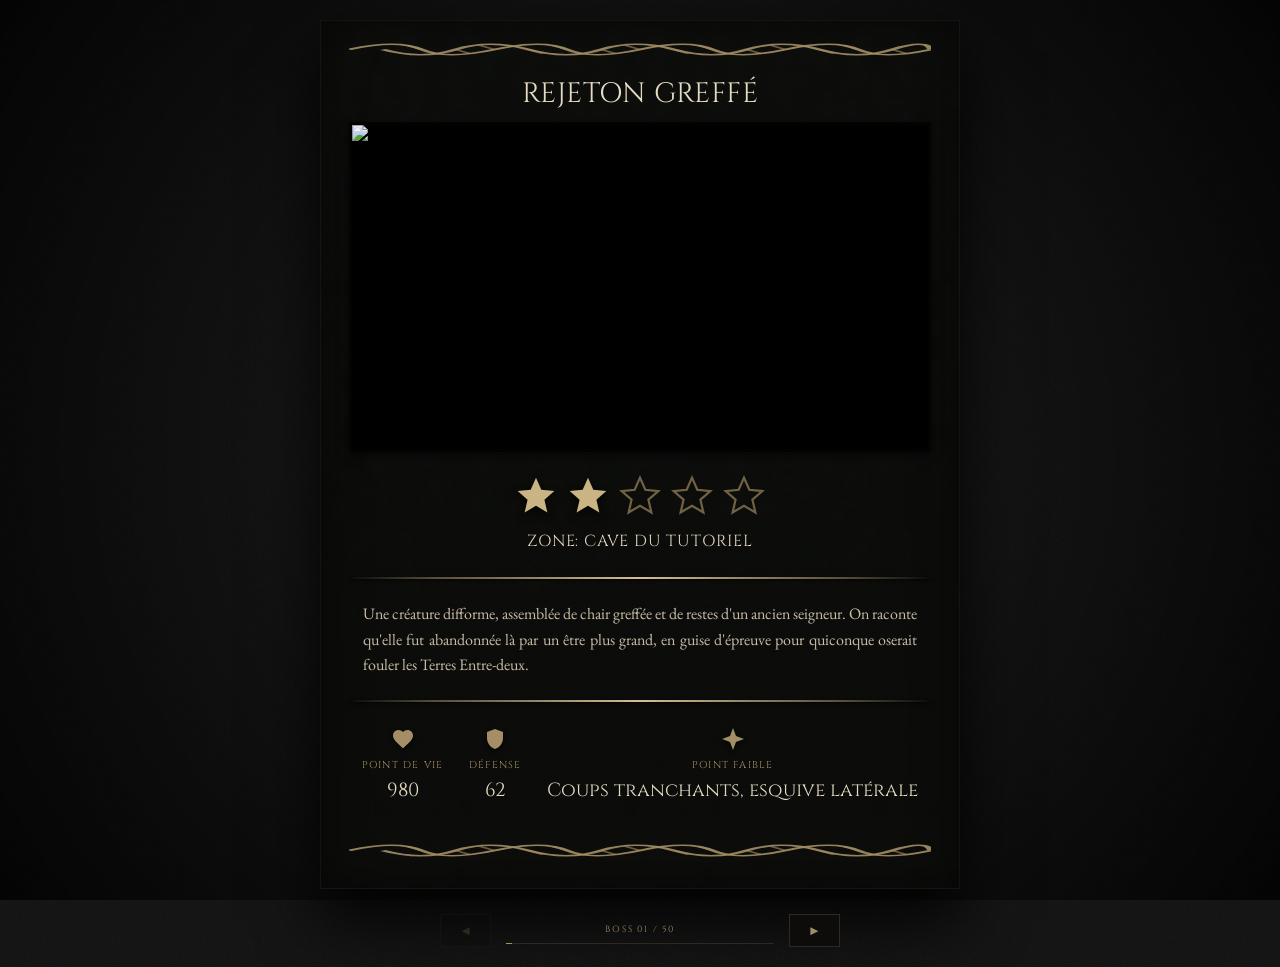
==== commit e02624ec: "Update index.html" ====
--- a/index.html
+++ b/index.html
@@ -22,7 +22,10 @@
       
       <!-- CARTE DU BOSS (Style Smarag parfait) -->
       <div class="codex-inner smarag-style" id="codexInner">
-        
+
+        <!-- 0. Bordure ornementale du haut (jumelle de bottom-floral) -->
+        <div class="top-floral"></div>
+
         <!-- 1. Nom du Boss collé en haut -->
         <h2 class="boss-name" id="bossName">LE DRAGON DE GLINTSTONE SMARAG</h2>
 
--- a/style.css
+++ b/style.css
@@ -1,22 +1,21 @@
 /* ================================================================
-   VARIABLES
+   VARIABLES ET SETUP DE BASE
 ================================================================ */
 :root {
   --f-display: 'Cinzel', serif;
   --f-body: 'EB Garamond', serif;
   
-  /* Couleurs de l'affiche Smarag */
+  /* Palette de couleurs calquée sur l'affiche */
   --c-bg: #111111;
-  --c-card-bg: #141513; 
-  --c-gold-text: #e1d3b2;
-  --c-gold-dim: #b8a074;
-  --c-gold-bright: #f0e6cf;
-  --c-desc: #c4b9a8;
-}
-
-* { box-sizing: border-box; }
+  --c-card-bg: #0b0c0a; 
+  --c-gold-bright: #e5dac3;
+  --c-gold-dim: #a58e65;
+  --c-gold-line: #c8b388;
+  --c-desc: #c9bca6;
+}
+
+* { box-sizing: border-box; margin: 0; padding: 0; }
 body {
-  margin: 0;
   min-height: 100vh;
   background: var(--c-bg);
   font-family: var(--f-body);
@@ -28,17 +27,19 @@
 /* ================================================================
    AMBIANCE ET TEXTURES
 ================================================================ */
-.atmosphere {
-  position: fixed; inset: 0; z-index: 0; pointer-events: none;
-}
+.atmosphere { position: fixed; inset: 0; z-index: 0; pointer-events: none; }
 .grain {
   position: absolute; inset: -10%;
-  opacity: 0.08; mix-blend-mode: overlay;
-  background-image: url("data:image/svg+xml;utf8,<svg xmlns='http://www.w3.org/2000/svg' width='200' height='200'><filter id='n'><feTurbulence type='fractalNoise' baseFrequency='0.8' numOctaves='3' stitchTiles='stitch'/></filter><rect width='100%25' height='100%25' filter='url(%23n)'/></svg>");
-}
-
-/* ================================================================
-   CARTE SMARAG (Le conteneur principal)
+  opacity: 0.05; mix-blend-mode: overlay;
+  background-image: url("data:image/svg+xml;utf8,<svg xmlns='http://www.w3.org/2000/svg' width='150' height='150'><filter id='n'><feTurbulence type='fractalNoise' baseFrequency='0.9' numOctaves='3'/></filter><rect width='100%25' height='100%25' filter='url(%23n)'/></svg>");
+}
+.vignette {
+  position: absolute; inset: 0;
+  background: radial-gradient(circle at center, transparent 40%, rgba(0,0,0,0.8) 100%);
+}
+
+/* ================================================================
+   CARTE PRINCIPALE (Calibrage précis)
 ================================================================ */
 .stage {
   position: relative;
@@ -51,71 +52,85 @@
 }
 .codex {
   width: 100%;
-  max-width: 600px;
+  max-width: 640px; /* Élargi pour correspondre au screen */
 }
 
 .smarag-style {
-  position: relative;
-  background: #0f0f0e;
-  /* Texture sombre type parchemin abîmé */
+  background: var(--c-card-bg);
+  /* Léger bruit pour l'aspect papier usé/sombre */
   background-image: 
-    linear-gradient(rgba(15, 15, 14, 0.9), rgba(15, 15, 14, 0.95)),
-    url("data:image/svg+xml;utf8,<svg xmlns='http://www.w3.org/2000/svg' width='300' height='300'><filter id='n'><feTurbulence type='fractalNoise' baseFrequency='0.02' numOctaves='3'/></filter><rect width='100%25' height='100%25' filter='url(%23n)' opacity='0.15'/></svg>");
-  padding: 30px 40px 10px;
-  box-shadow: 0 20px 50px rgba(0,0,0,0.8);
+    linear-gradient(rgba(11, 12, 10, 0.92), rgba(11, 12, 10, 0.98)),
+    url("data:image/svg+xml;utf8,<svg xmlns='http://www.w3.org/2000/svg' width='250' height='250'><filter id='n'><feTurbulence type='fractalNoise' baseFrequency='0.04' numOctaves='2'/></filter><rect width='100%25' height='100%25' filter='url(%23n)' opacity='0.2'/></svg>");
+  padding: 16px 28px 24px; /* Padding haut réduit pour coller le titre */
+  box-shadow: 0 30px 60px rgba(0,0,0,0.9), inset 0 0 40px rgba(0,0,0,0.5);
+  border: 1px solid rgba(255, 255, 255, 0.03); /* Bordure ultra fine */
+}
+
+/* --- BORDURE ORNEMENTALE DU HAUT (jumelle de bottom-floral) --- */
+.top-floral {
+  width: 100%;
+  height: 26px;
+  margin-bottom: 12px;
+  background-image: url("data:image/svg+xml,%3Csvg xmlns='http://www.w3.org/2000/svg' viewBox='0 0 120 25' preserveAspectRatio='none'%3E%3Cpath d='M0,12 Q10,2 15,12 T30,12 T45,12 T60,12 T75,12 T90,12 T105,12 T120,12' fill='none' stroke='%23a58e65' stroke-width='1.5' opacity='0.9'/%3E%3Cpath d='M7,12 Q15,22 22,12 T37,12 T52,12 T67,12 T82,12 T97,12 T112,12 T120,12' fill='none' stroke='%23a58e65' stroke-width='1.5' opacity='0.9'/%3E%3Cpath d='M15,12 L12,8 M22,12 L25,16 M30,12 L27,8 M37,12 L40,16 M45,12 L42,8 M52,12 L55,16 M60,12 L57,8 M67,12 L70,16 M75,12 L72,8 M82,12 L85,16 M90,12 L87,8 M97,12 L100,16 M105,12 L102,8 M112,12 L115,16' stroke='%23a58e65' stroke-width='1' opacity='0.6'/%3E%3C/svg%3E");
+  background-repeat: repeat-x;
+  background-size: contain;
+  background-position: center;
 }
 
 /* --- TITRE --- */
 .boss-name {
   font-family: var(--f-display);
-  font-size: 24px;
+  font-size: 28px;
   font-weight: 400;
   color: var(--c-gold-bright);
   text-align: center;
-  margin: 0 0 15px 0;
-  letter-spacing: 0.03em;
-}
-
-/* --- IMAGE --- */
+  text-transform: uppercase; /* aligné sur le style Smarag */
+  margin: 0 0 10px 0; /* légèrement resserré pour rester compact */
+  letter-spacing: 0.02em;
+}
+
+/* --- IMAGE (Bordure noire 16/9) --- */
 .boss-portrait {
   width: 100%;
-  border: 1px solid #000;
-  box-shadow: 0 0 10px rgba(0,0,0,0.5);
-  margin-bottom: 20px;
+  border: 3px solid #030303; /* La bordure stricte */
+  box-shadow: 0 4px 10px rgba(0,0,0,0.6);
+  margin-bottom: 22px;
+  background: #000;
 }
 .boss-portrait img {
   width: 100%;
   aspect-ratio: 16 / 9;
   object-fit: cover;
   display: block;
+  filter: contrast(1.05) brightness(0.95);
 }
 
 /* --- ÉTOILES --- */
 .boss-stars {
   display: flex;
   justify-content: center;
-  gap: 6px;
+  gap: 8px;
   margin-bottom: 12px;
 }
 .boss-stars .star {
-  width: 38px;
-  height: 38px;
+  width: 44px;
+  height: 44px;
 }
 .boss-stars .star.filled svg {
   fill: #cbb483;
-  filter: drop-shadow(1px 2px 2px rgba(0,0,0,0.8));
+  filter: drop-shadow(0 3px 4px rgba(0,0,0,0.9)); /* Ombre forte pour le relief */
 }
 .boss-stars .star.empty svg {
   fill: transparent;
-  stroke: #8a7857;
+  stroke: #726245;
   stroke-width: 1.2px;
 }
 
 /* --- ZONE --- */
 .boss-zone {
   font-family: var(--f-display);
-  font-size: 15px;
-  color: var(--c-gold-text);
+  font-size: 16px;
+  color: var(--c-gold-bright);
   text-align: center;
   text-transform: uppercase;
   letter-spacing: 0.05em;
@@ -126,27 +141,27 @@
 .smarag-divider {
   width: 100%;
   height: 2px;
-  background: linear-gradient(90deg, transparent, #8f7956 20%, #d8c195 50%, #8f7956 80%, transparent);
-  box-shadow: 0 1px 2px rgba(0,0,0,0.8);
+  /* Ligne dorée lumineuse au centre, fondue sur les côtés */
+  background: linear-gradient(90deg, transparent, rgba(200, 179, 136, 0.4) 15%, #d4bf94 50%, rgba(200, 179, 136, 0.4) 85%, transparent);
+  box-shadow: 0 1px 3px rgba(0,0,0,0.9);
   margin: 0 auto;
 }
 
 /* --- DESCRIPTION --- */
 .boss-description {
   font-family: var(--f-body);
-  font-size: 15px;
+  font-size: 16px;
   color: var(--c-desc);
   line-height: 1.6;
-  text-align: justify;
+  text-align: justify; /* Justification du texte stricte */
   text-align-last: left;
-  margin: 25px 0;
-  padding: 0 5px;
+  margin: 22px 14px; /* Marges latérales */
 }
 
 /* --- STATS --- */
 .stat-grid {
-  display: grid;
-  grid-template-columns: repeat(3, 1fr);
+  display: flex;
+  justify-content: space-around;
   margin: 25px 0 10px;
 }
 .stat-block {
@@ -156,10 +171,10 @@
   gap: 5px;
 }
 .stat-icon {
-  width: 22px;
-  height: 22px;
-  fill: #a9926c;
-  filter: drop-shadow(0 1px 1px rgba(0,0,0,0.8));
+  width: 24px;
+  height: 24px;
+  fill: var(--c-gold-dim);
+  filter: drop-shadow(0 2px 2px rgba(0,0,0,0.8));
   margin-bottom: 2px;
 }
 .stat-label {
@@ -167,39 +182,43 @@
   font-size: 10px;
   color: var(--c-gold-dim);
   text-transform: uppercase;
-  letter-spacing: 0.08em;
+  letter-spacing: 0.12em;
 }
 .stat-value {
   font-family: var(--f-display);
-  font-size: 16px;
-  color: var(--c-gold-text);
-}
-
-/* --- ORNEMENT FLORAL DU BAS --- */
+  font-size: 19px;
+  color: var(--c-gold-bright);
+}
+
+/* --- ORNEMENT FLORAL DU BAS (Motif ronces/feuilles gravées) --- */
 .bottom-floral {
   width: 100%;
-  height: 35px;
-  margin-top: 30px;
-  background-image: url("data:image/svg+xml,%3Csvg xmlns='http://www.w3.org/2000/svg' viewBox='0 0 400 35' preserveAspectRatio='xMidYMid slice'%3E%3Cpath d='M0,25 Q15,10 30,25 T60,25 T90,25 T120,25 T150,25 T180,25 T210,25 T240,25 T270,25 T300,25 T330,25 T360,25 T390,25 T400,25' fill='none' stroke='%23a9926c' stroke-width='2' opacity='0.8'/%3E%3Cpath d='M15,25 Q30,5 45,25 T75,25 T105,25 T135,25 T165,25 T195,25 T225,25 T255,25 T285,25 T315,25 T345,25 T375,25 T400,25' fill='none' stroke='%23a9926c' stroke-width='1' opacity='0.5'/%3E%3Ccircle cx='30' cy='25' r='1.5' fill='%23a9926c'/%3E%3Ccircle cx='60' cy='25' r='1.5' fill='%23a9926c'/%3E%3Ccircle cx='90' cy='25' r='1.5' fill='%23a9926c'/%3E%3Ccircle cx='120' cy='25' r='1.5' fill='%23a9926c'/%3E%3Ccircle cx='150' cy='25' r='1.5' fill='%23a9926c'/%3E%3Ccircle cx='180' cy='25' r='1.5' fill='%23a9926c'/%3E%3Ccircle cx='210' cy='25' r='1.5' fill='%23a9926c'/%3E%3Ccircle cx='240' cy='25' r='1.5' fill='%23a9926c'/%3E%3Ccircle cx='270' cy='25' r='1.5' fill='%23a9926c'/%3E%3Ccircle cx='300' cy='25' r='1.5' fill='%23a9926c'/%3E%3Ccircle cx='330' cy='25' r='1.5' fill='%23a9926c'/%3E%3Ccircle cx='360' cy='25' r='1.5' fill='%23a9926c'/%3E%3C/svg%3E");
-  background-repeat: no-repeat;
+  height: 26px;
+  margin-top: 35px;
+  /* Pattern SVG très détaillé pour imiter la frise du jeu */
+  background-image: url("data:image/svg+xml,%3Csvg xmlns='http://www.w3.org/2000/svg' viewBox='0 0 120 25' preserveAspectRatio='none'%3E%3Cpath d='M0,12 Q10,2 15,12 T30,12 T45,12 T60,12 T75,12 T90,12 T105,12 T120,12' fill='none' stroke='%23a58e65' stroke-width='1.5' opacity='0.9'/%3E%3Cpath d='M7,12 Q15,22 22,12 T37,12 T52,12 T67,12 T82,12 T97,12 T112,12 T120,12' fill='none' stroke='%23a58e65' stroke-width='1.5' opacity='0.9'/%3E%3Cpath d='M15,12 L12,8 M22,12 L25,16 M30,12 L27,8 M37,12 L40,16 M45,12 L42,8 M52,12 L55,16 M60,12 L57,8 M67,12 L70,16 M75,12 L72,8 M82,12 L85,16 M90,12 L87,8 M97,12 L100,16 M105,12 L102,8 M112,12 L115,16' stroke='%23a58e65' stroke-width='1' opacity='0.6'/%3E%3C/svg%3E");
+  background-repeat: repeat-x;
+  background-size: contain;
   background-position: center;
-  background-size: 100% 100%;
-}
-
-/* ================================================================
-   NAVIGATION (Hors carte)
+}
+
+/* ================================================================
+   NAVIGATION (Menu discret en dessous)
 ================================================================ */
 .boss-nav {
   display: flex;
   align-items: center;
   justify-content: space-between;
-  margin-top: 20px;
+  margin-top: 25px;
+  max-width: 400px;
+  margin-left: auto;
+  margin-right: auto;
 }
 .nav-btn {
-  background: transparent;
-  border: 1px solid rgba(225, 211, 178, 0.2);
+  background: #0d0c0a;
+  border: 1px solid rgba(225, 211, 178, 0.15);
   color: var(--c-gold-dim);
-  padding: 10px 20px;
+  padding: 8px 18px;
   cursor: pointer;
   transition: 0.3s;
 }
@@ -212,18 +231,18 @@
 .progress-wrap {
   text-align: center;
   flex: 1;
-  margin: 0 20px;
+  margin: 0 15px;
 }
 .progress-text {
   font-family: var(--f-display);
-  font-size: 10px;
+  font-size: 9px;
   color: var(--c-gold-dim);
   letter-spacing: 0.2em;
 }
 .progress-bar {
-  height: 2px;
-  background: rgba(225, 211, 178, 0.1);
-  margin-top: 8px;
+  height: 1px;
+  background: rgba(165, 142, 101, 0.2);
+  margin-top: 6px;
   position: relative;
 }
 .progress-fill {
